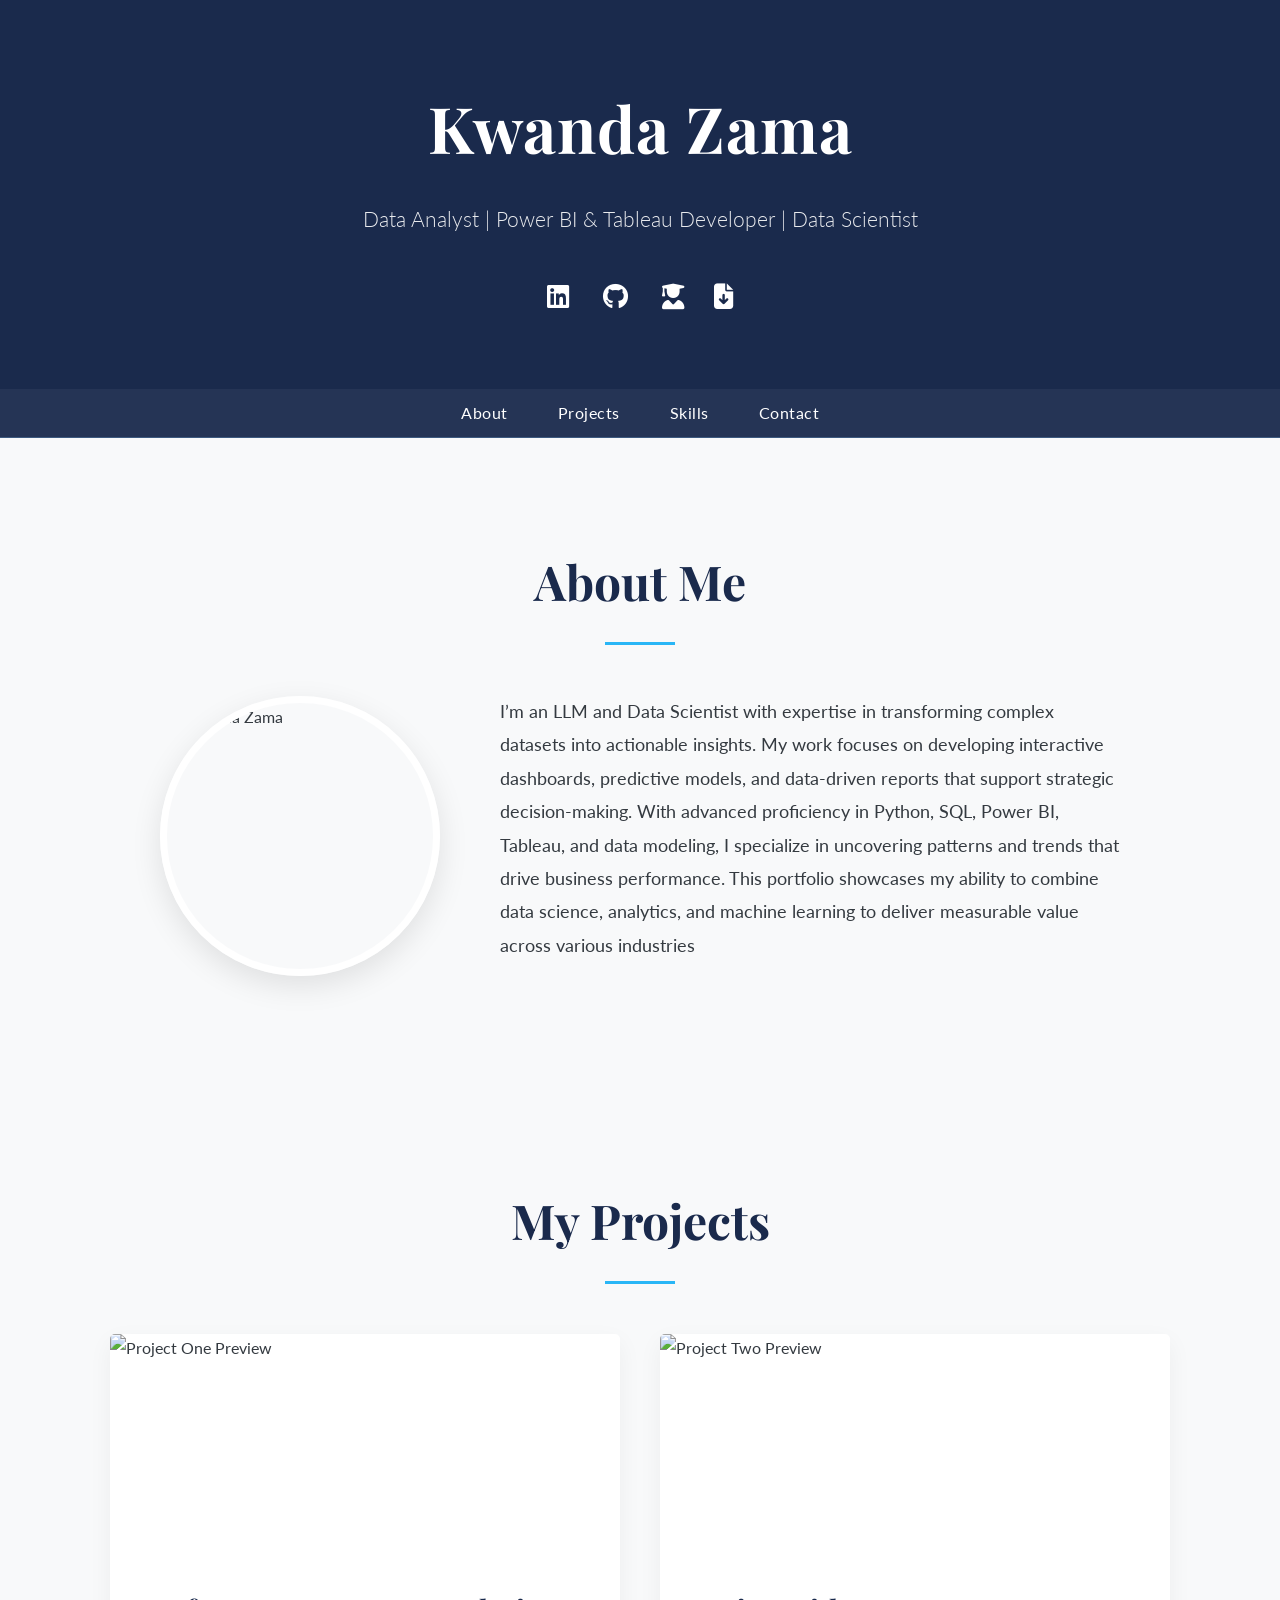
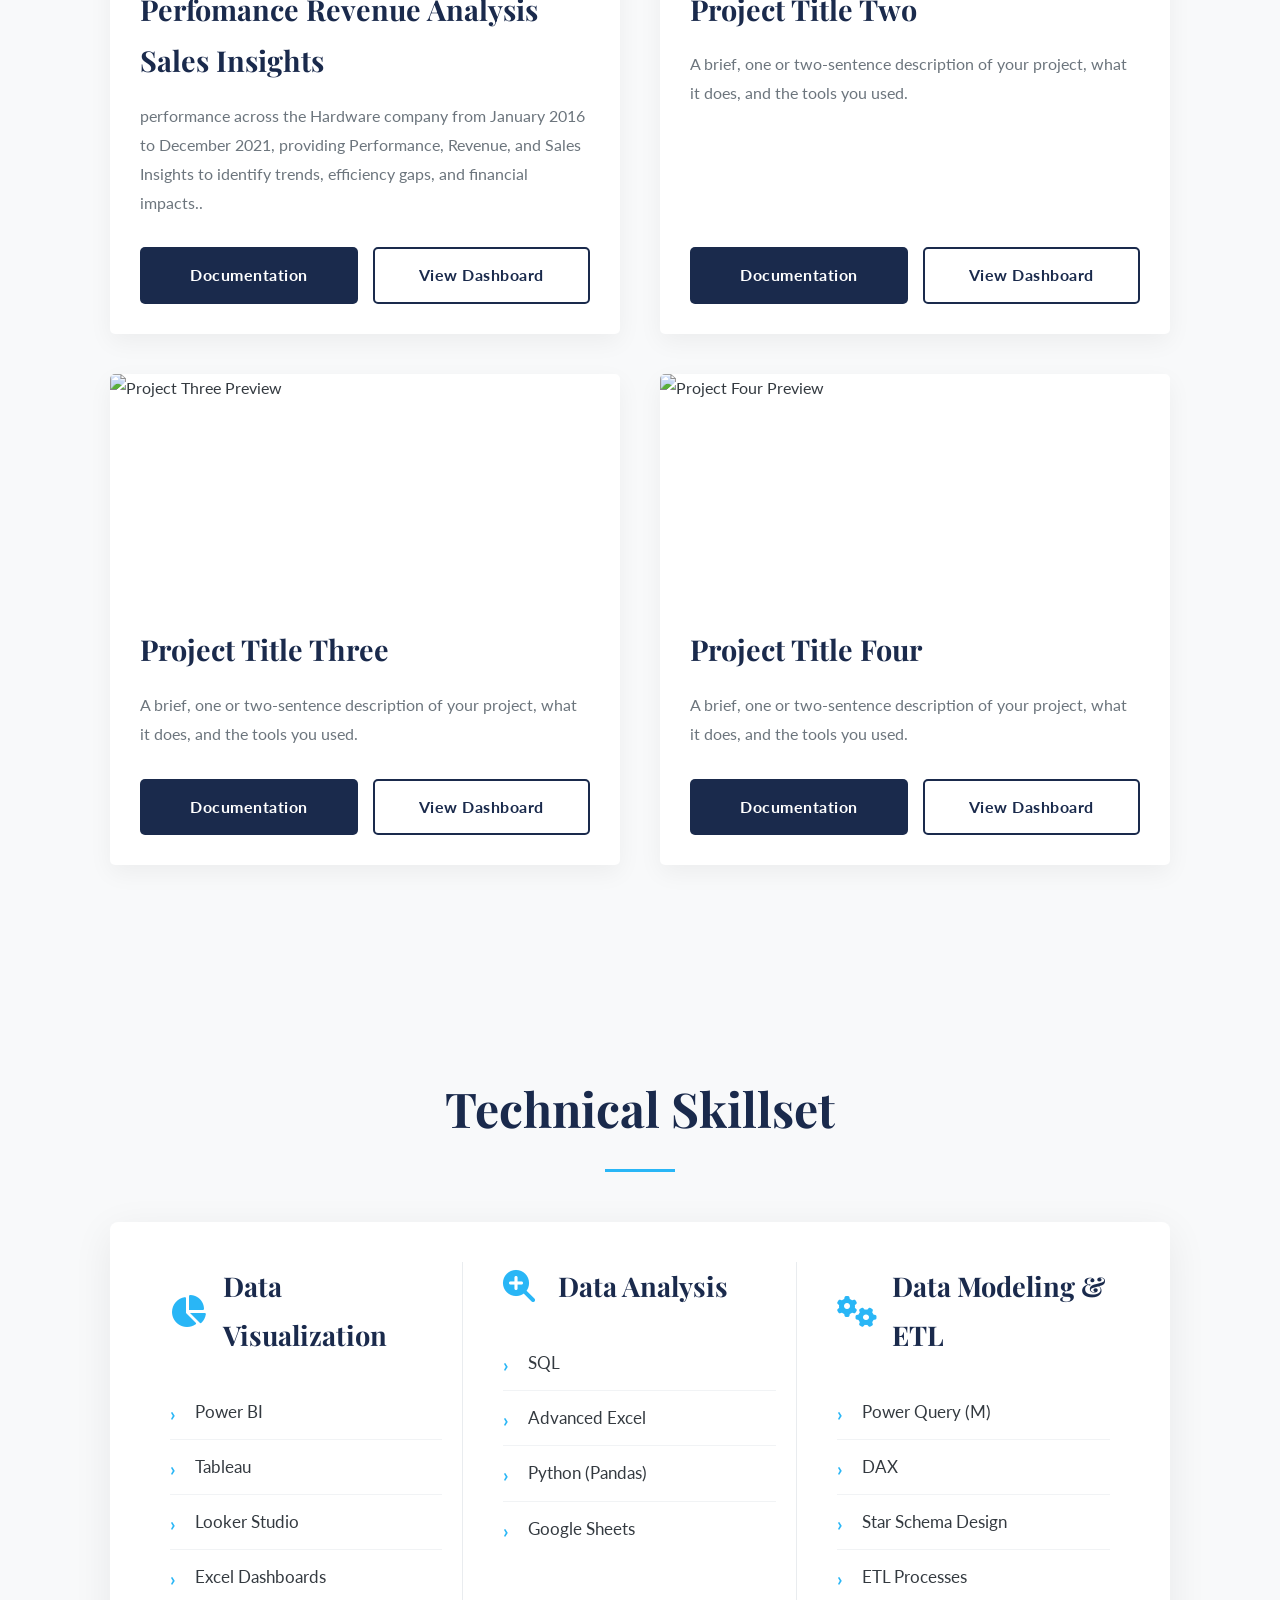
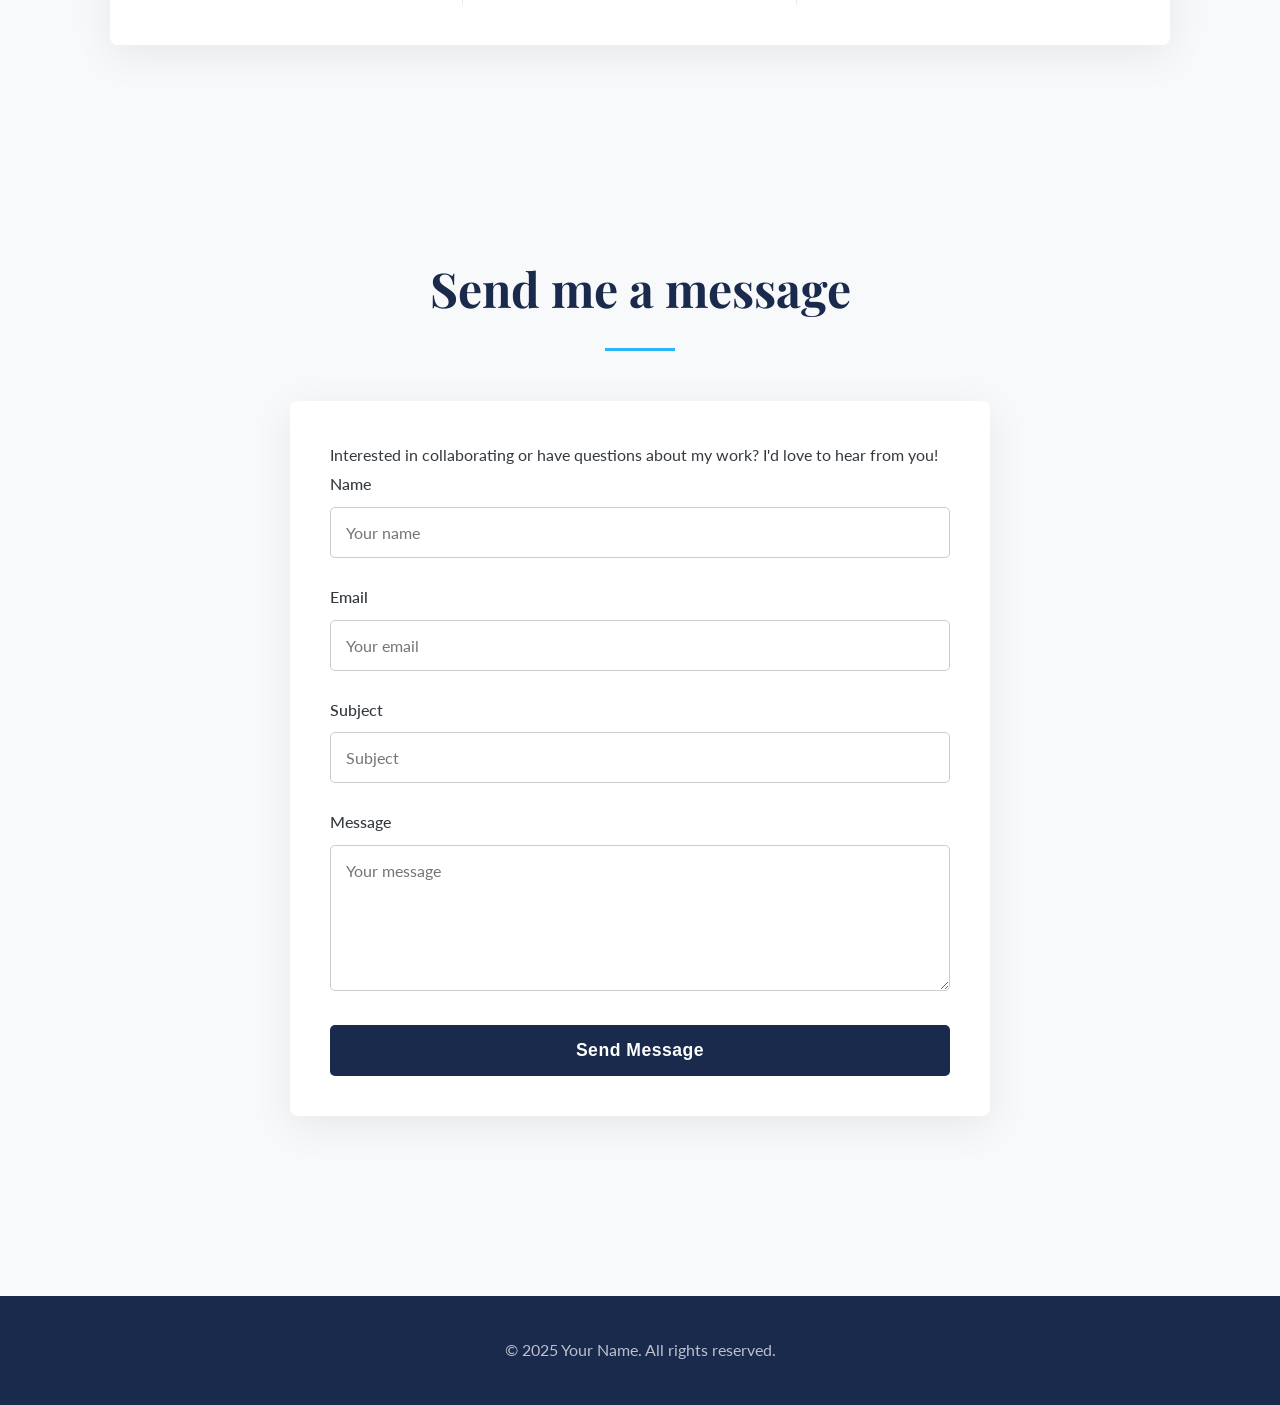
==== index.html @ ac112f32 "Update index.html" ====
<!DOCTYPE html>
<html lang="en">
<head>
    <meta charset="UTF-8">
    <meta name="viewport" content="width=device-width, initial-scale=1.0">
    
    <!--💡UPDATE: Change the title to your name-->
    <title>Kwanda Zama | Data Analysis Portfolio</title>
      
    <!--💡UPDATE: Add your favicon here. You can generate one at realfavicongenerator.net-->
    <link rel="icon" type="image/png" href="/android-chrome-192x192.png>
    <link rel="apple-touch-icon" href="/android-chrome-192x192.png">
    
    <!-- Google Fonts for Elegant Typography -->
    <link rel="preconnect" href="https://fonts.googleapis.com">
    <link rel="preconnect" href="https://fonts.gstatic.com" crossorigin>
    <link href="https://fonts.googleapis.com/css2?family=Lato:wght@300;400;700&family=Playfair+Display:wght@500;700&display=swap" rel="stylesheet">
    
    <!-- Font Awesome for Icons -->
    <link rel="stylesheet" href="https://cdnjs.cloudflare.com/ajax/libs/font-awesome/6.4.2/css/all.min.css">
    
    <!-- Your Stylesheet -->
    <link rel="stylesheet" href="assets/css/style.css">
</head>
<body>

<!-- HEADER SECTION -->
<header>
    <div class="container">
        <!--💡UPDATE: Change to your name and title-->
        <h1>Kwanda Zama</h1>
        <p>Data Analyst | Power BI & Tableau Developer | Data Scientist </p>
        <div class="social-links">
            <!--💡UPDATE: Add your social media links and CV file-->
            <a href="www.linkedin.com/in/kwanda-zama" target="_blank" title="LinkedIn"><i class="fab fa-linkedin"></i></a>
            <a href="umshana-star" target="_blank" title="GitHub"><i class="fab fa-github"></i></a>
            <a href="https://datascienceportfol.io/kwandazama01" target="_blank" title="Portfolio">
    <i class="fas fa-user-graduate"></i>
            <a href="assets/Your_Name_CV.pdf" download title="Download CV"><i class="fas fa-file-arrow-down"></i></a>
        </div>
    </div>
</header>

<!-- NAVIGATION -->
<nav>
    <div class="container">
        <ul>
            <li><a href="#about">About</a></li>
            <li><a href="#projects">Projects</a></li>
            <li><a href="#skills">Skills</a></li>
            <li><a href="#contact">Contact</a></li>
        </ul>
    </div>
</nav>

<!-- ABOUT SECTION -->
<section id="about" class="section">
    <div class="container">
        <h2>About Me</h2>
        <div class="about-content">
            <!--💡UPDATE: Change the image to your own profile photo in assets/images/-->
            <img src="assets/images/profile-placeholder.jpg" alt="Kwanda Zama" class="profile-photo">
            <div class="about-text">
                <!--💡UPDATE: Write your own 'About Me' text here-->
                <p>I’m an LLM and Data Scientist with expertise in transforming complex datasets into actionable insights. My work focuses on developing interactive dashboards, predictive models, and data-driven reports that support strategic decision-making.

With advanced proficiency in Python, SQL, Power BI, Tableau, and data modeling, I specialize in uncovering patterns and trends that drive business performance. This portfolio showcases my ability to combine data science, analytics, and machine learning to deliver measurable value across various industries 
            </div>
        </div>
    </div>
</section>

<!-- PROJECTS SECTION -->
<section id="projects" class="section">
    <div class="container">
        <h2>My Projects</h2>
        <div class="projects-grid">

            <!--💡UPDATE: Replace this with your own project. Add as many as you like!-->
            <!-- Project 1 -->
             <div class="project-card">
                <!--💡UPDATE: Add a preview image of your project to assets/images/ -->
                <img src="assets/images/project-Tableau Dashbpard Revenue Analysis.png" alt="Project One Preview">
                <div class="project-card-content">
                    <h3>Perfomance Revenue Analysis Sales Insights</h3>
                    <p>performance across the Hardware company from January 2016 to December 2021, providing Performance, Revenue, and Sales Insights to identify trends, efficiency gaps, and financial impacts..</p>
                    <div class="project-buttons">
                        <!--💡UPDATE: Add link to your project's code/documentation on GitHub-->
                        <a href="https://www.notion.so/sale-insight-tableau-28ba88a5f576804d8f1fcf056dbfce62?source=copy_link" target="_blank" class="btn">Documentation</a>
                        <!--💡UPDATE: Add link to your live dashboard (e.g., Power BI, Tableau Public)-->
                        <a href="https://public.tableau.com/views/SalesInsights-DataAnalysisProjectusingTableau_17603143192920/Dashboard-RevenueAnalysis?:language=en-US&publish=yes&:sid=&:redirect=auth&:display_count=n&:origin=viz_share_link" target="_blank" class="btn btn-secondary">View Dashboard</a>
                    </div>
                </div>
            </div>

            <!-- Project 2 -->
            <div class="project-card">
                <img src="assets/images/project-placeholder-2.jpg" alt="Project Two Preview">
                <div class="project-card-content">
                    <h3>Project Title Two</h3>
                    <p>A brief, one or two-sentence description of your project, what it does, and the tools you used.</p>
                    <div class="project-buttons">
                        <a href="datascienceportfol.io/kwandazama01" target="_blank" class="btn">Documentation</a>
                        <a href="datascienceportfol.io/kwandazama01" target="_blank" class="btn btn-secondary">View Dashboard</a>
                    </div>
                </div>
            </div>

            <!-- Project 3 -->
            <div class="project-card">
                <img src="assets/images/project-placeholder-3.jpg" alt="Project Three Preview">
                <div class="project-card-content">
                    <h3>Project Title Three</h3>
                    <p>A brief, one or two-sentence description of your project, what it does, and the tools you used.</p>
                    <div class="project-buttons">
                        <a href="datascienceportfol.io/kwandazama01" target="_blank" class="btn">Documentation</a>
                        <a href="datascienceportfol.io/kwandazama01" target="_blank" class="btn btn-secondary">View Dashboard</a>
                    </div>
                </div>
            </div>

            <!-- Project 4 -->
            <div class="project-card">
                <img src="assets/images/project-placeholder-4.jpg" alt="Project Four Preview">
                <div class="project-card-content">
                    <h3>Project Title Four</h3>
                    <p>A brief, one or two-sentence description of your project, what it does, and the tools you used.</p>
                    <div class="project-buttons">
                        <a href="datascienceportfol.io/kwandazama01" target="_blank" class="btn">Documentation</a>
                        <a href="datascienceportfol.io/kwandazama01" target="_blank" class="btn btn-secondary">View Dashboard</a>
                    </div>
                </div>
            </div>

        </div>
    </div>
</section>

<!-- SKILLS SECTION -->
<section id="skills" class="section">
    <div class="container">
        <h2>Technical Skillset</h2>
        <div class="skills-table">
            
            <!--💡UPDATE: Customize your skills in each category-->
            <!-- Column 1: Data Visualization -->
            <div class="skill-column">
                <div class="skill-header">
                    <i class="fas fa-chart-pie"></i>
                    <h3>Data Visualization</h3>
                </div>
                <ul class="skill-list">
                    <li>Power BI</li>
                    <li>Tableau</li>
                    <li>Looker Studio</li>
                    <li>Excel Dashboards</li>
                </ul>
            </div>

            <!-- Column 2: Data Analysis -->
            <div class="skill-column">
                <div class="skill-header">
                    <i class="fas fa-search-plus"></i>
                    <h3>Data Analysis</h3>
                </div>
                <ul class="skill-list">
                    <li>SQL</li>
                    <li>Advanced Excel</li>
                    <li>Python (Pandas)</li>
                    <li>Google Sheets</li>
                </ul>
            </div>

            <!-- Column 3: Data Modeling & ETL -->
            <div class="skill-column">
                <div class="skill-header">
                    <i class="fas fa-cogs"></i>
                    <h3>Data Modeling & ETL</h3>
                </div>
                <ul class="skill-list">
                    <li>Power Query (M)</li>
                    <li>DAX</li>
                    <li>Star Schema Design</li>
                    <li>ETL Processes</li>
                </ul>
            </div>

        </div>
    </div>
</section>

<!-- CONTACT FORM SECTION -->
<section id="contact" class="section">
    <div class="container">
        <h2>Send me a message</h2>
        
        <!--💡UPDATE: Go to formsubmit.co and replace the email with your own-->
        <form action="https://formsubmit.co/your-email@example.com" method="POST" class="contact-form">
            <p> Interested in collaborating or have questions about my work? I'd love to hear from you!</p>

            <!-- Form Fields -->
            <div class="form-group">
                <label for="name">Name</label>
                <input type="text" name="name" id="name" placeholder="Your name" required>
            </div>
            <div class="form-group">
                <label for="email">Email</label>
                <input type="email" name="email" id="email" placeholder="Your email" required>
            </div>
            <div class="form-group">
                <label for="subject">Subject</label>
                <input type="text" name="subject" id="subject" placeholder="Subject" required>
            </div>
            <div class="form-group">
                <label for="message">Message</label>
                <textarea name="message" id="message" rows="6" placeholder="Your message" required></textarea>
            </div>
            
            <!-- Submit Button -->
            <button type="submit" class="btn">Send Message</button>

        </form>
    </div>
</section>

<!-- FOOTER -->
<footer>
    <div class="container">
        <!--💡UPDATE: Change the year and your name-->
        <p>&copy; 2025 Your Name. All rights reserved.</p>
    </div>
</footer>

<script src="assets/js/main.js"></script>

</body>
</html>
---- assets/css/style.css ----
/* --- 1. Variables (Modern Tech Palette) --- */
:root {
    /* This template uses a professional "Modern Tech" color scheme. */
    --primary-color: #1A2A4C;   /* Midnight Blue */
    --secondary-color: #3D5A80; /* Slate Blue */
    --accent-color: #29B6F6;    /* Vivid Sky Blue */

    /* --- Shared Variables (These usually don't need to change) --- */
    --light-bg-color: #F8F9FA;
    --white-color: #ffffff;
    --dark-text-color: #343A40;
    --light-text-color: #6c757d;
    --card-bg-color: #ffffff;
    
    /* Fonts */
    --font-heading: 'Playfair Display', serif;
    --font-body: 'Lato', sans-serif;
}

/* --- 2. Base & Reset Styles --- */
* {
    margin: 0;
    padding: 0;
    box-sizing: border-box;
}

html {
    scroll-behavior: smooth;
}

body {
    font-family: var(--font-body);
    font-weight: 400;
    line-height: 1.8;
    background-color: var(--light-bg-color);
    color: var(--dark-text-color);
}

.container {
    width: 90%;
    max-width: 1100px;
    margin: 0 auto;
    padding: 0 20px;
}

a {
    text-decoration: none;
    color: var(--accent-color);
    transition: all 0.3s ease-in-out;
}

a:hover {
    opacity: 0.8;
}

img {
    max-width: 100%;
    height: auto;
}

/* --- 3. Header --- */
header {
    background: var(--primary-color);
    color: var(--white-color);
    padding: 70px 0;
    text-align: center;
}

header h1 {
    font-family: var(--font-heading);
    font-size: 4rem;
    font-weight: 700;
    margin-bottom: 15px;
    letter-spacing: 1px;
}

header p {
    font-size: 1.3rem;
    font-weight: 300;
    opacity: 0.9;
    margin-bottom: 35px;
}

/* --- 3.5 Social Icons --- */
.social-links a {
    color: var(--white-color);
    font-size: 1.6rem;
    margin: 0 15px;
    transition: transform 0.3s ease, color 0.3s ease;
    display: inline-block;
}

.social-links a:hover {
    color: var(--accent-color);
    transform: translateY(-3px);
}

/* --- 4. Navigation --- */
nav {
    background-color: rgba(26, 42, 76, 0.95); /* Adjusted for new primary color */
    backdrop-filter: blur(5px);
    position: sticky;
    top: 0;
    z-index: 1000;
    border-bottom: 1px solid var(--secondary-color);
}

nav ul {
    display: flex;
    justify-content: center;
    list-style: none;
    padding: 10px 0;
}

nav ul li a {
    color: var(--white-color);
    font-weight: 400;
    padding: 15px 25px;
    font-size: 1rem;
    letter-spacing: 0.5px;
    position: relative;
}

nav ul li a::after {
    content: '';
    position: absolute;
    bottom: 10px;
    left: 50%;
    transform: translateX(-50%);
    width: 0;
    height: 2px;
    background-color: var(--accent-color);
    transition: width 0.4s ease;
}

nav ul li a:hover::after {
    width: 50%;
}

/* --- 5. Sections --- */
.section {
    padding: 100px 0;
}

.section h2 {
    text-align: center;
    font-family: var(--font-heading);
    font-size: 3rem;
    font-weight: 700;
    margin-bottom: 70px;
    position: relative;
    color: var(--primary-color);
}

.section h2::after {
    content: '';
    position: absolute;
    bottom: -20px;
    left: 50%;
    transform: translateX(-50%);
    width: 70px;
    height: 3px;
    background: var(--accent-color);
}

/* --- 5.1 About Section --- */
.about-content {
    display: flex;
    align-items: center;
    gap: 60px;
    max-width: 960px;
    margin: 0 auto;
    text-align: left;
}

.profile-photo {
    width: 280px;
    height: 280px;
    border-radius: 50%;
    object-fit: cover;
    border: 7px solid var(--white-color);
    box-shadow: 0 10px 30px rgba(0, 0, 0, 0.1);
}

.about-text {
    flex: 1;
}

.about-text p {
    font-size: 1.1rem;
    margin-bottom: 15px;
    line-height: 1.9;
}

/* --- 5.5 Project Cards --- */
.projects-grid {
    display: grid;
    grid-template-columns: repeat(auto-fit, minmax(340px, 1fr));
    gap: 40px;
}

.project-card {
    background: var(--card-bg-color);
    border-radius: 5px;
    overflow: hidden;
    box-shadow: 0 8px 25px rgba(0, 0, 0, 0.05);
    transition: transform 0.4s ease, box-shadow 0.4s ease;
    display: flex;
    flex-direction: column;
}

.project-card:hover {
    transform: translateY(-12px);
    box-shadow: 0 20px 40px rgba(0, 0, 0, 0.1);
}

.project-card img {
    width: 100%;
    height: 220px;
    object-fit: cover;
}

.project-card-content {
    padding: 30px;
    flex-grow: 1;
    display: flex;
    flex-direction: column;
}

.project-card-content h3 {
    font-family: var(--font-heading);
    font-size: 1.8rem;
    margin-bottom: 15px;
    color: var(--primary-color);
}

.project-card-content p {
    color: var(--light-text-color);
    margin-bottom: 30px;
    flex-grow: 1;
}

.project-buttons {
    display: flex;
    gap: 15px;
    margin-top: auto;
}

.btn {
    display: inline-block;
    background: var(--primary-color);
    color: var(--white-color);
    padding: 12px 20px;
    border-radius: 5px;
    font-weight: 700;
    text-align: center;
    transition: all 0.3s ease;
    flex: 1;
    letter-spacing: 0.5px;
    border: 2px solid transparent;
}

.btn:hover {
    background: var(--accent-color);
    color: var(--white-color);
    transform: translateY(-2px);
}

.btn-secondary {
    background: transparent;
    color: var(--primary-color);
    border: 2px solid var(--primary-color);
}

.btn-secondary:hover {
    background: var(--primary-color);
    color: var(--white-color);
}


/* --- 6. Tabular Skills Section --- */
#skills .container {
    max-width: 1100px;
}

.skills-table {
    display: grid;
    grid-template-columns: repeat(3, 1fr);
    gap: 20px;
    margin-top: 50px;
    background-color: var(--card-bg-color);
    padding: 40px;
    border-radius: 8px;
    box-shadow: 0 10px 40px rgba(0, 0, 0, 0.07);
}

.skill-column {
    padding: 0 20px;
}

.skill-column:not(:last-child) {
    border-right: 1px solid #e9ecef;
}

.skill-header {
    display: flex;
    align-items: center;
    margin-bottom: 25px;
}

.skill-header i {
    font-size: 2rem;
    color: var(--accent-color);
    margin-right: 15px;
    width: 40px;
}

.skill-header h3 {
    font-family: var(--font-heading);
    font-size: 1.7rem;
    color: var(--primary-color);
}

.skill-list {
    list-style: none;
    padding-left: 0;
}

.skill-list li {
    padding: 12px 0;
    font-size: 1.05rem;
    color: var(--dark-text-color);
    border-bottom: 1px solid #f1f3f5;
    position: relative;
    padding-left: 25px;
}

.skill-list li::before {
    content: '›';
    position: absolute;
    left: 0;
    top: 12px;
    color: var(--accent-color);
    font-weight: 700;
    font-size: 1.2rem;
}

.skill-list li:last-child {
    border-bottom: none;
}

/* --- 7. Contact Form --- */
#contact .container {
    max-width: 800px;
}

.contact-form {
    max-width: 700px;
    margin: 0 auto;
    background: var(--card-bg-color);
    padding: 40px;
    border-radius: 8px;
    box-shadow: 0 10px 40px rgba(0, 0, 0, 0.07);
}

.form-group {
    margin-bottom: 25px;
}

.contact-form label {
    display: block;
    margin-bottom: 8px;
    font-weight: 500;
    font-size: 1rem;
    color: var(--dark-text-color);
}

.contact-form input,
.contact-form textarea {
    width: 100%;
    padding: 15px;
    border: 1px solid #ccc;
    border-radius: 5px;
    font-family: var(--font-body);
    font-size: 1rem;
    transition: border-color 0.3s ease, box-shadow 0.3s ease;
}

.contact-form input:focus,
.contact-form textarea:focus {
    outline: none;
    border-color: var(--accent-color);
    box-shadow: 0 0 0 3px rgba(41, 182, 246, 0.25); /* Adjusted for new accent color */
}

.contact-form button.btn {
    width: 100%;
    padding: 15px;
    font-size: 1.1rem;
    font-weight: 700;
    letter-spacing: 0.5px;
    border: none;
    cursor: pointer;
}

/* --- 8. Footer --- */
footer {
    background: var(--primary-color);
    color: var(--white-color);
    text-align: center;
    padding: 40px 0;
    margin-top: 80px;
}

footer p {
    opacity: 0.7;
}

/* --- 9. Responsive Design --- */
@media (max-width: 992px) {
    .skills-table {
        grid-template-columns: 1fr 1fr;
    }
    .skill-column:nth-child(2) {
        border-right: none;
    }
}

@media (max-width: 768px) {
    header h1 {
        font-size: 2.8rem;
    }
    
    .about-content {
        flex-direction: column;
        text-align: center;
    }

    #projects .container {
        padding: 0 5px; 
    }

    .projects-grid {
        grid-template-columns: repeat(2, 1fr);
    }

    .skills-table {
        grid-template-columns: 1fr;
        padding: 20px;
        gap: 40px;
    }

    .skill-column:not(:last-child) {
        border-right: none;
        border-bottom: 1px solid #e9ecef;
        padding-bottom: 30px;
    }
}
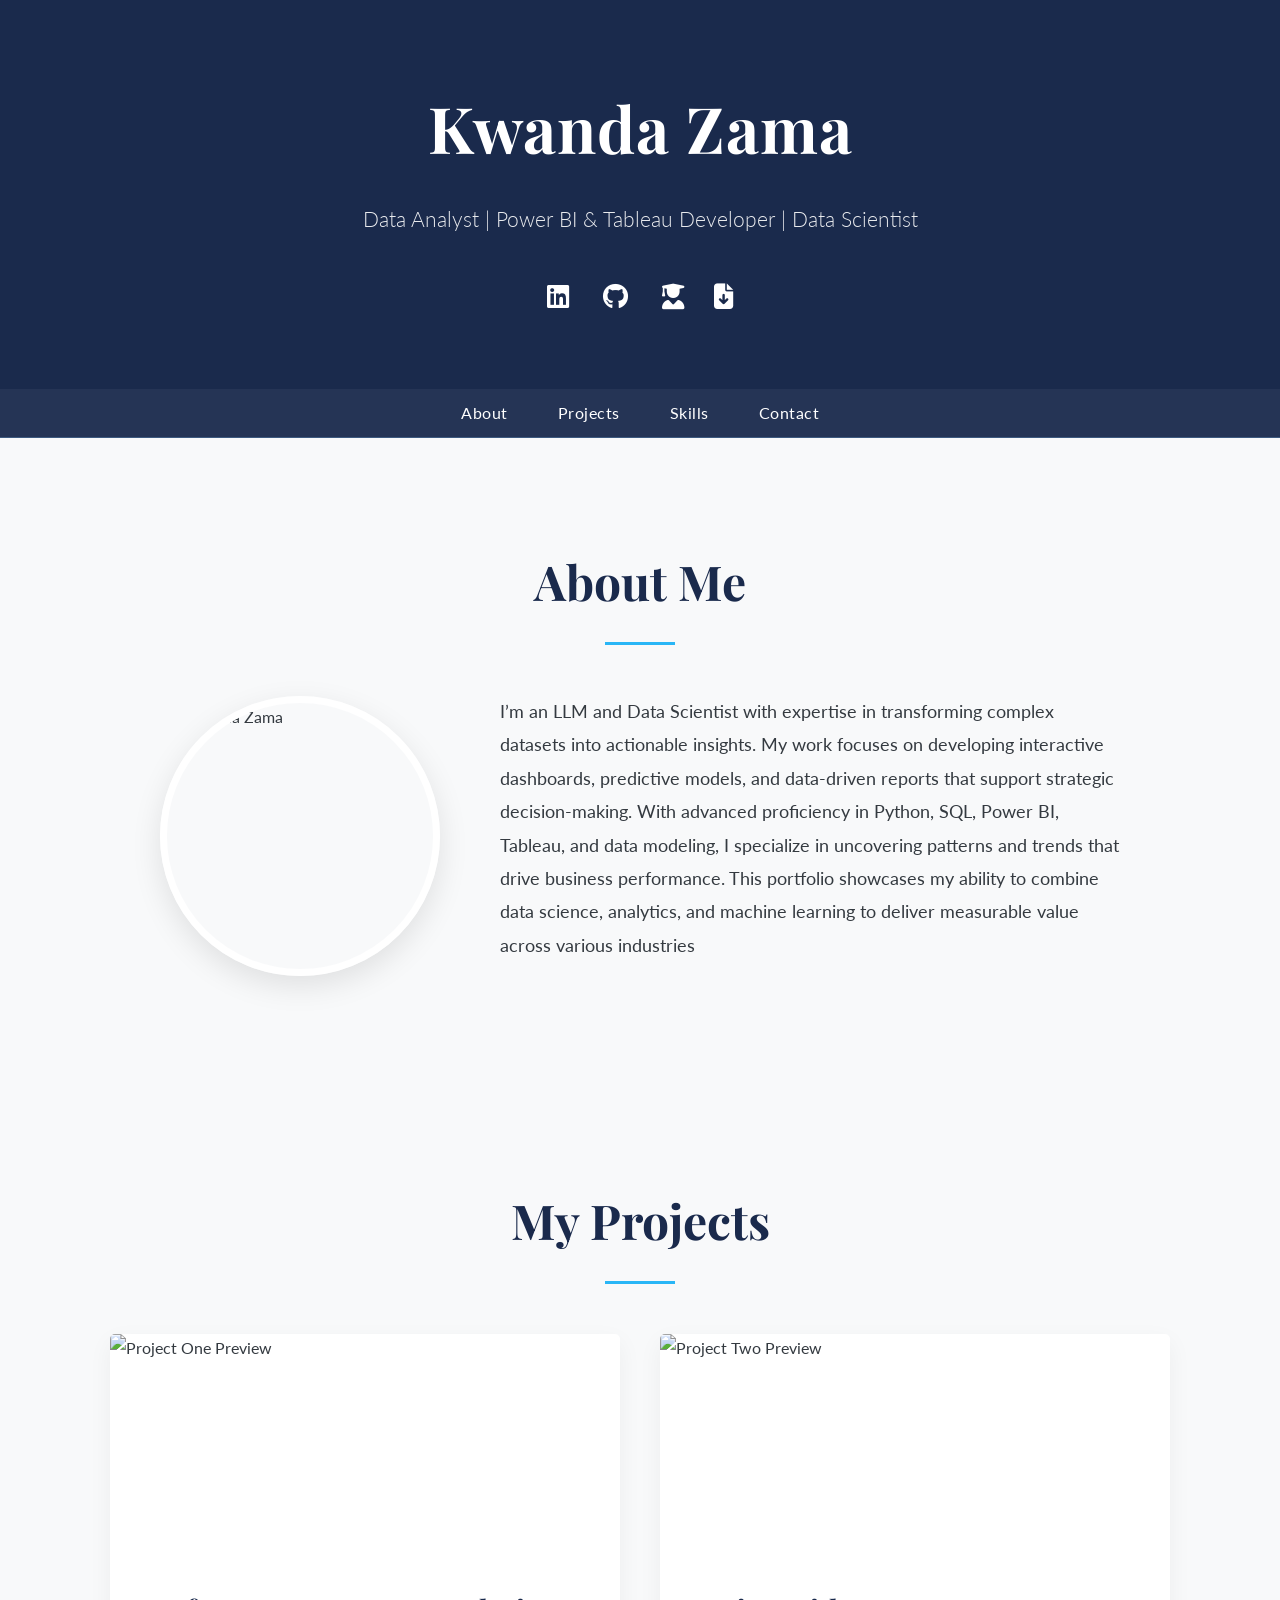
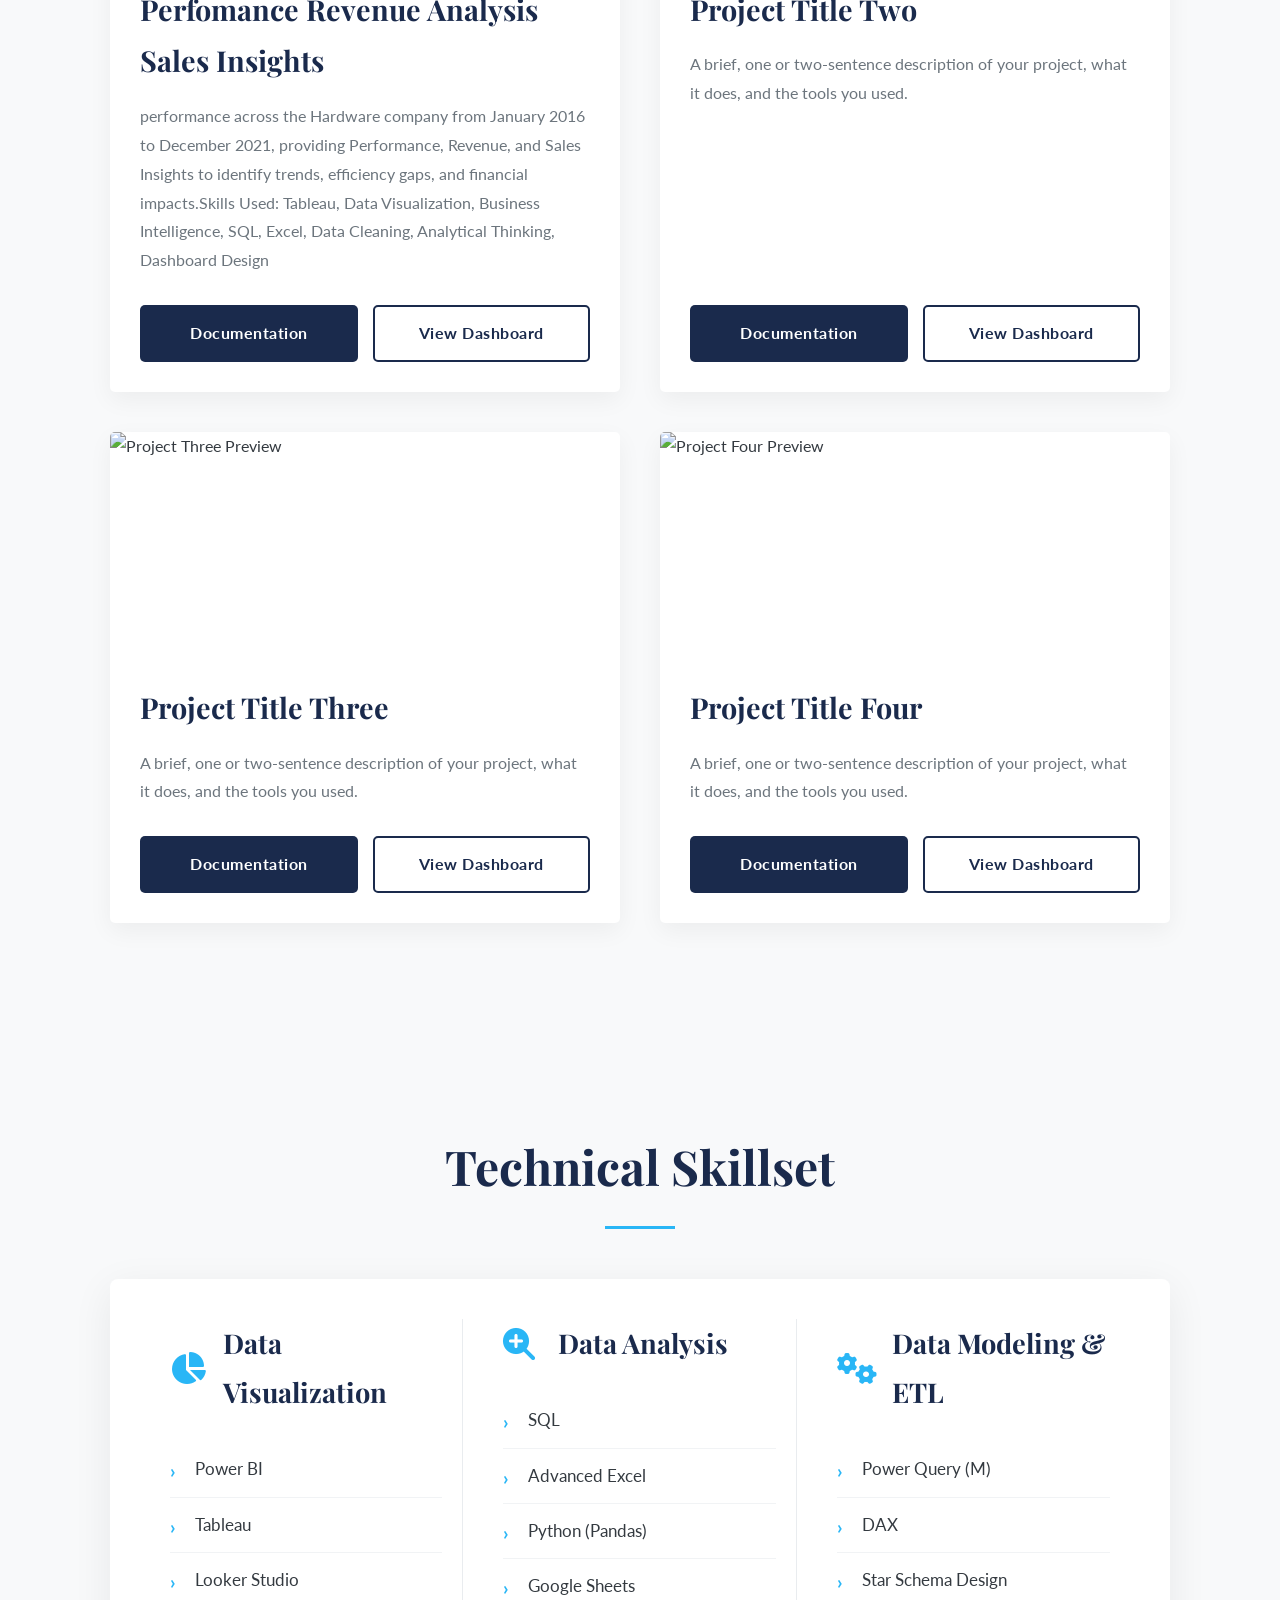
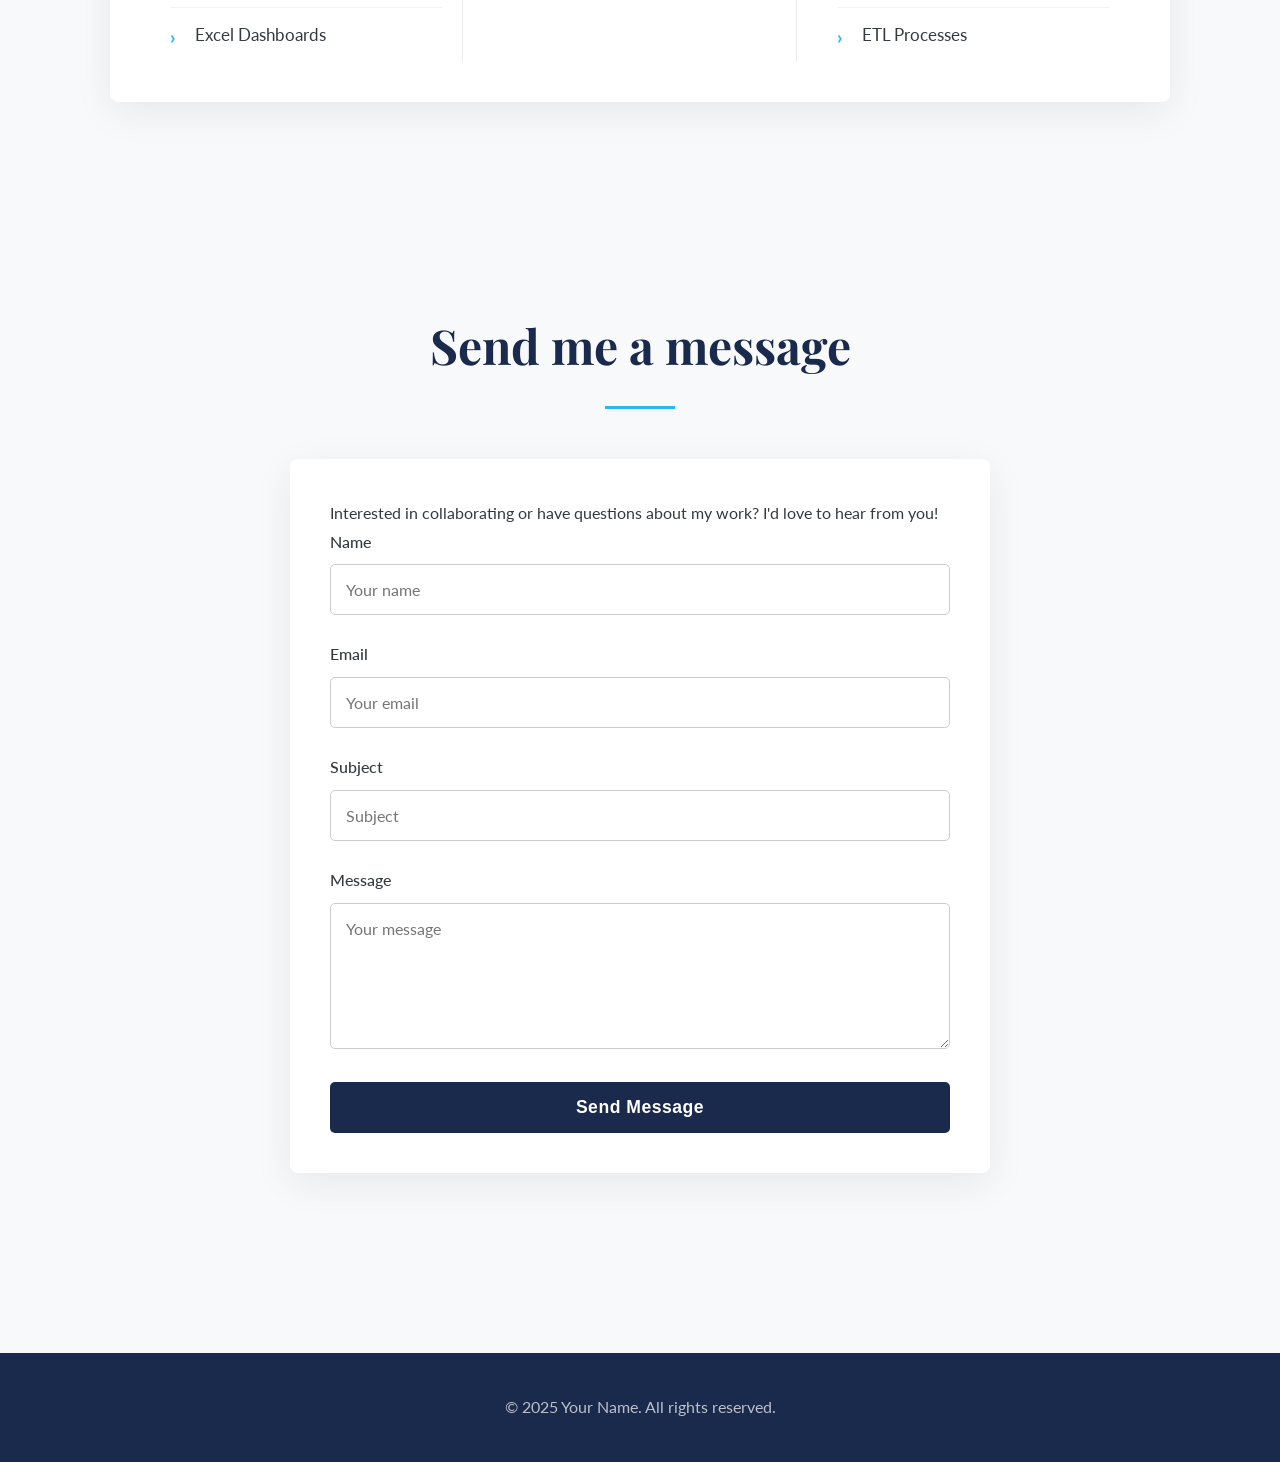
==== commit ce3cbe98: "Update index.html" ====
--- a/index.html
+++ b/index.html
@@ -83,7 +83,8 @@
                 <img src="assets/images/project-Tableau Dashbpard Revenue Analysis.png" alt="Project One Preview">
                 <div class="project-card-content">
                     <h3>Perfomance Revenue Analysis Sales Insights</h3>
-                    <p>performance across the Hardware company from January 2016 to December 2021, providing Performance, Revenue, and Sales Insights to identify trends, efficiency gaps, and financial impacts..</p>
+                    <p>performance across the Hardware company from January 2016 to December 2021, providing Performance, Revenue, and Sales Insights to identify trends, efficiency gaps, and financial impacts.Skills Used:
+Tableau, Data Visualization, Business Intelligence, SQL, Excel, Data Cleaning, Analytical Thinking, Dashboard Design</p>
                     <div class="project-buttons">
                         <!--💡UPDATE: Add link to your project's code/documentation on GitHub-->
                         <a href="https://www.notion.so/sale-insight-tableau-28ba88a5f576804d8f1fcf056dbfce62?source=copy_link" target="_blank" class="btn">Documentation</a>
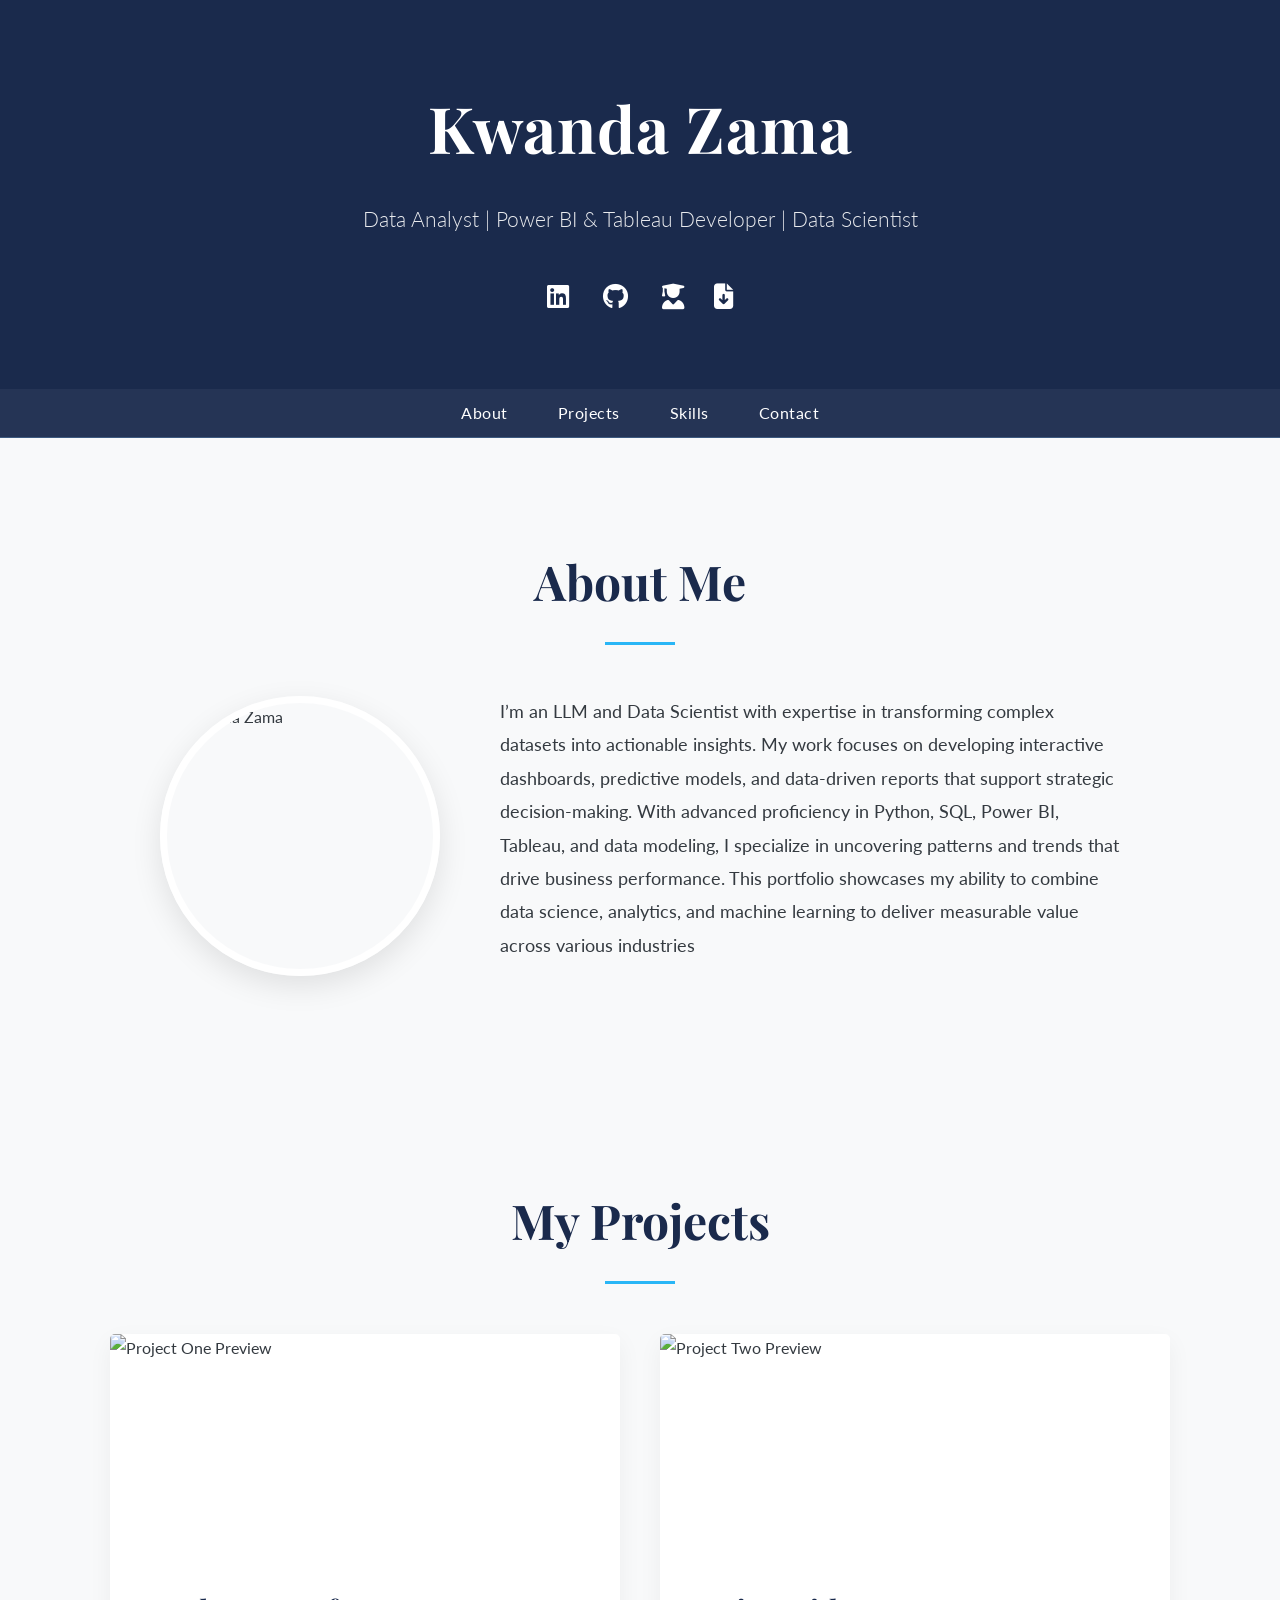
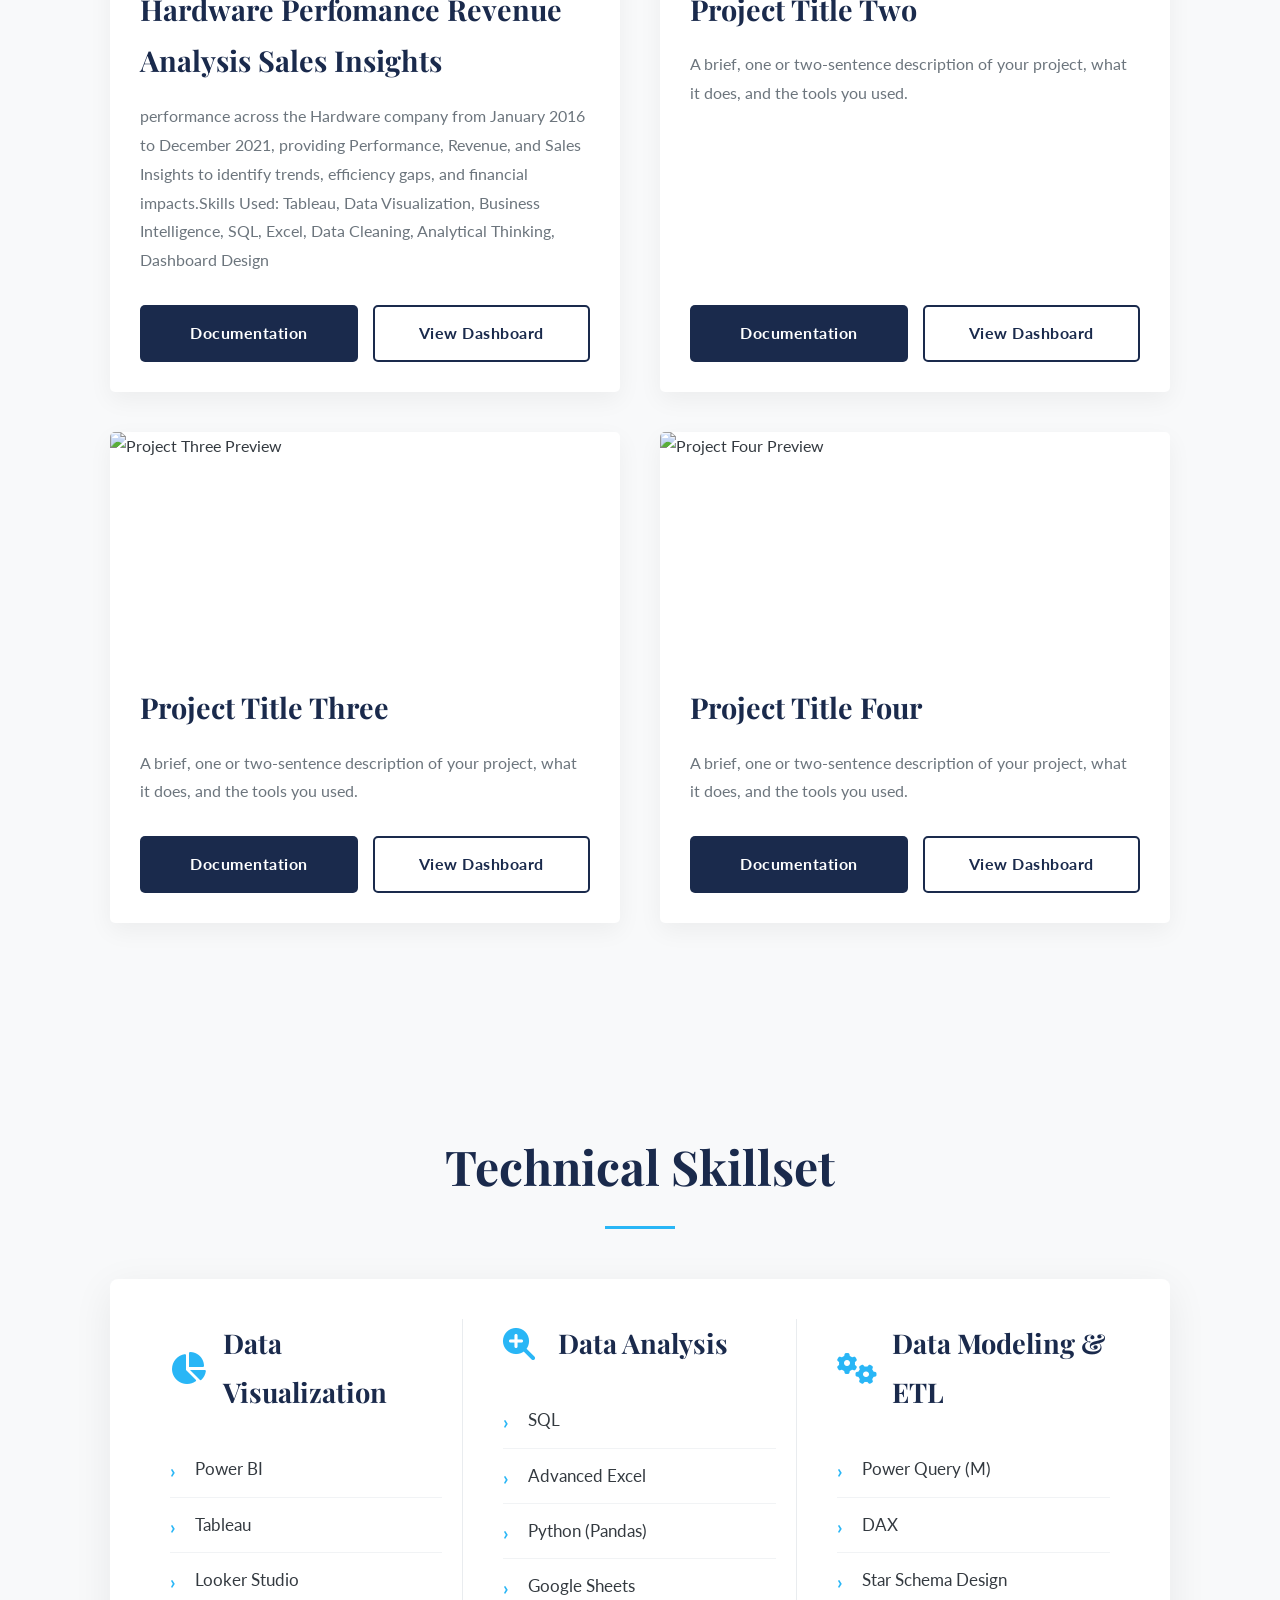
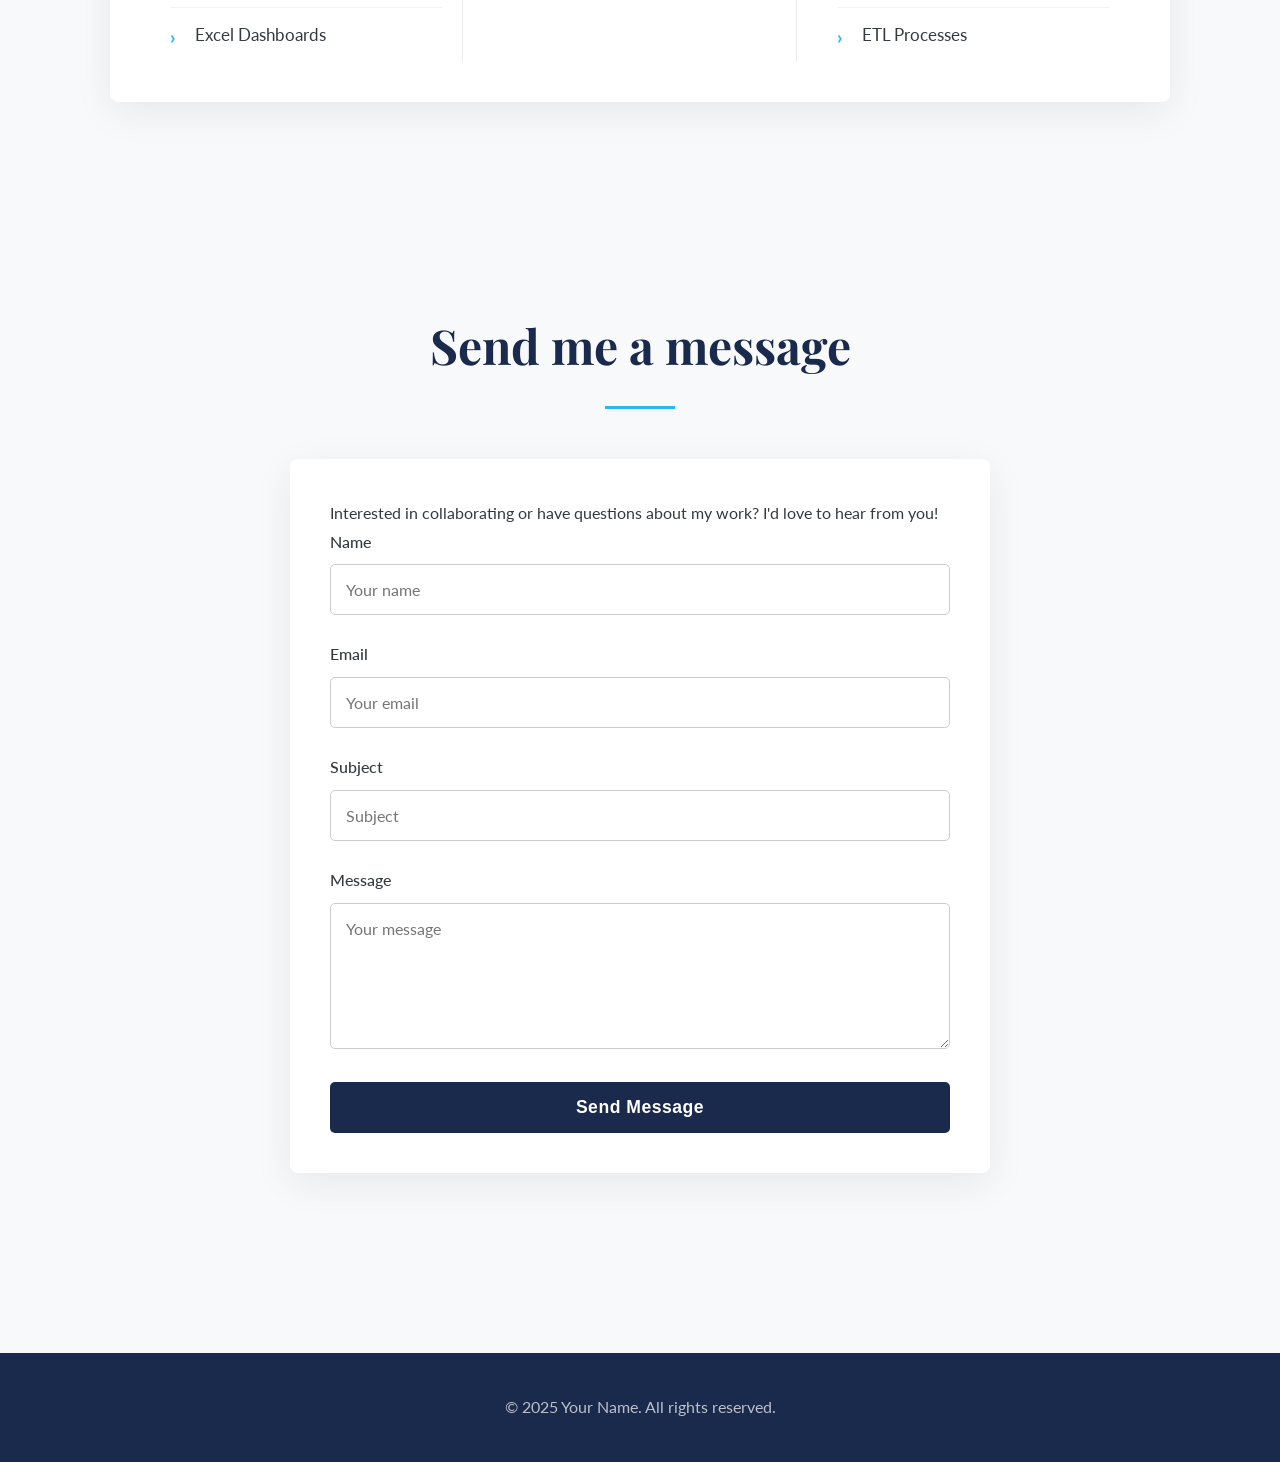
==== commit 52f62fa9: "Update index.html" ====
--- a/index.html
+++ b/index.html
@@ -82,7 +82,7 @@
                 <!--💡UPDATE: Add a preview image of your project to assets/images/ -->
                 <img src="assets/images/project-Tableau Dashbpard Revenue Analysis.png" alt="Project One Preview">
                 <div class="project-card-content">
-                    <h3>Perfomance Revenue Analysis Sales Insights</h3>
+                    <h3>Hardware Perfomance Revenue Analysis Sales Insights</h3>
                     <p>performance across the Hardware company from January 2016 to December 2021, providing Performance, Revenue, and Sales Insights to identify trends, efficiency gaps, and financial impacts.Skills Used:
 Tableau, Data Visualization, Business Intelligence, SQL, Excel, Data Cleaning, Analytical Thinking, Dashboard Design</p>
                     <div class="project-buttons">
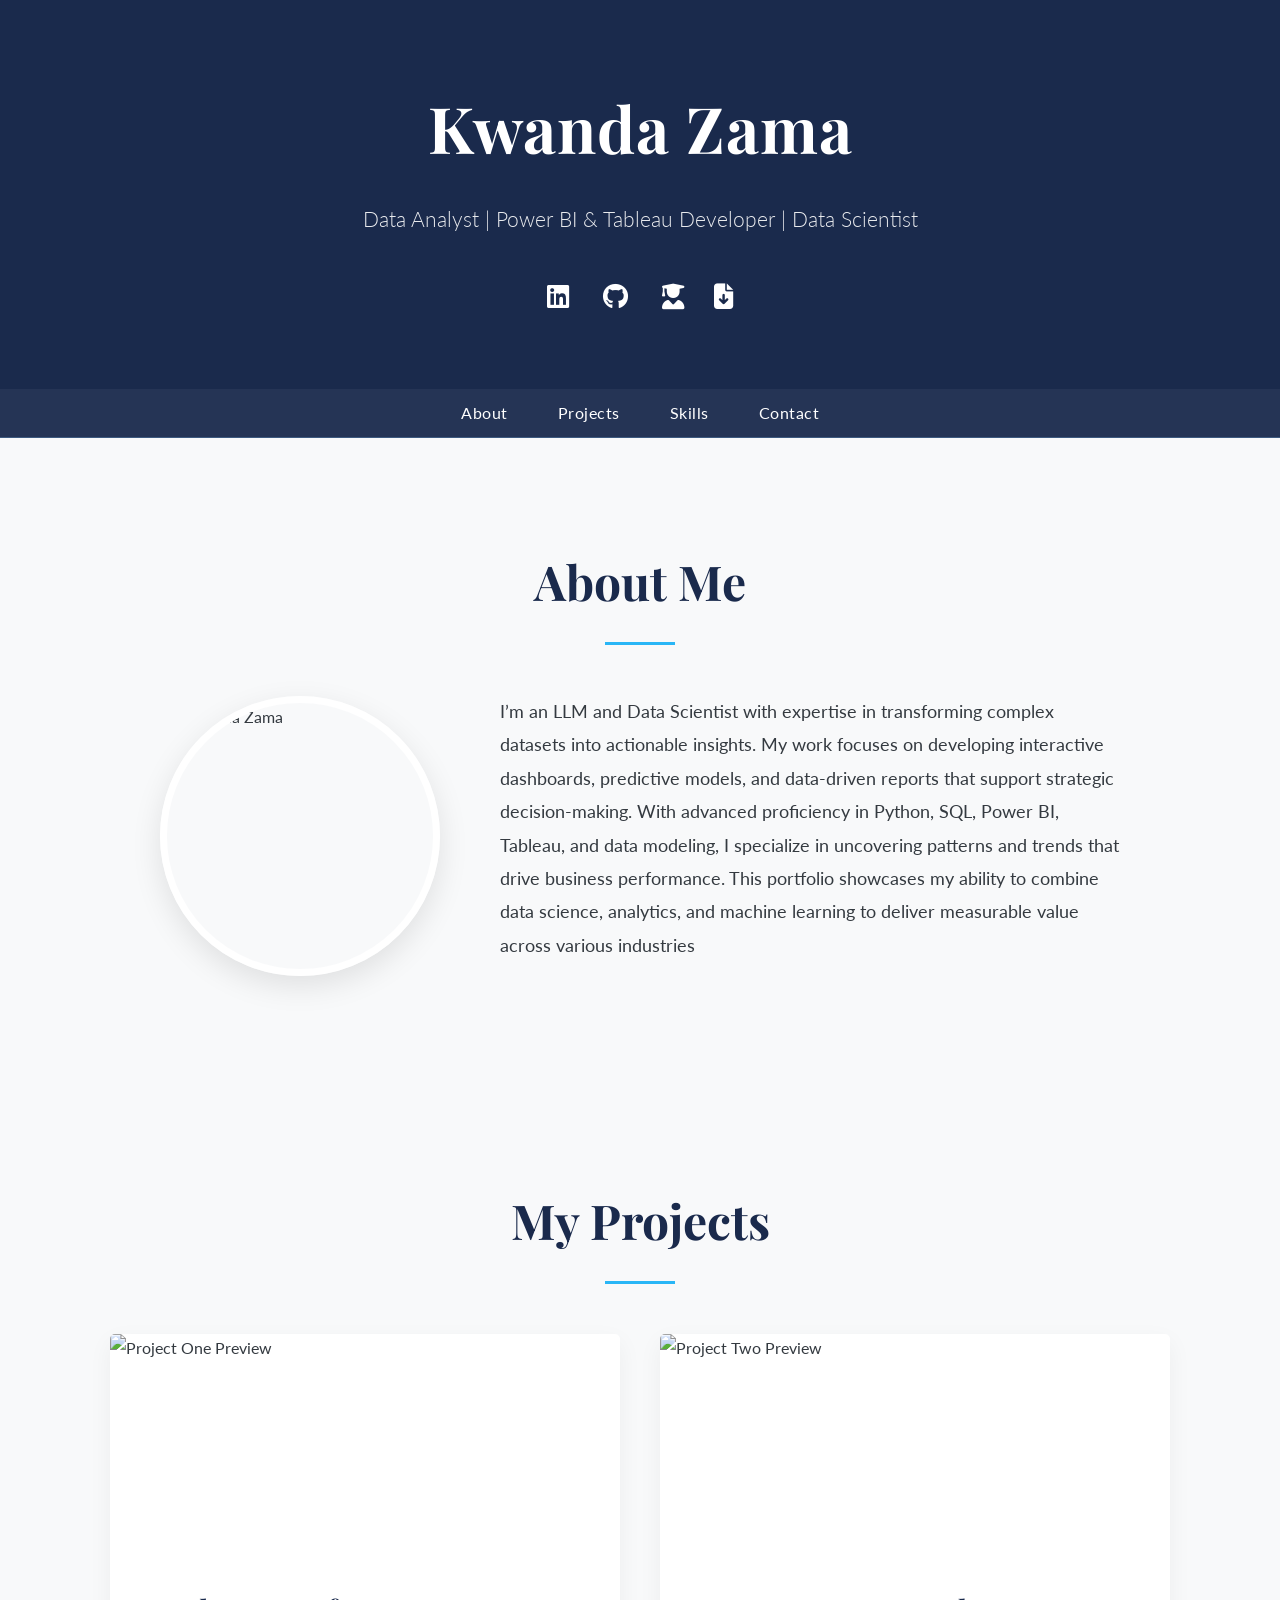
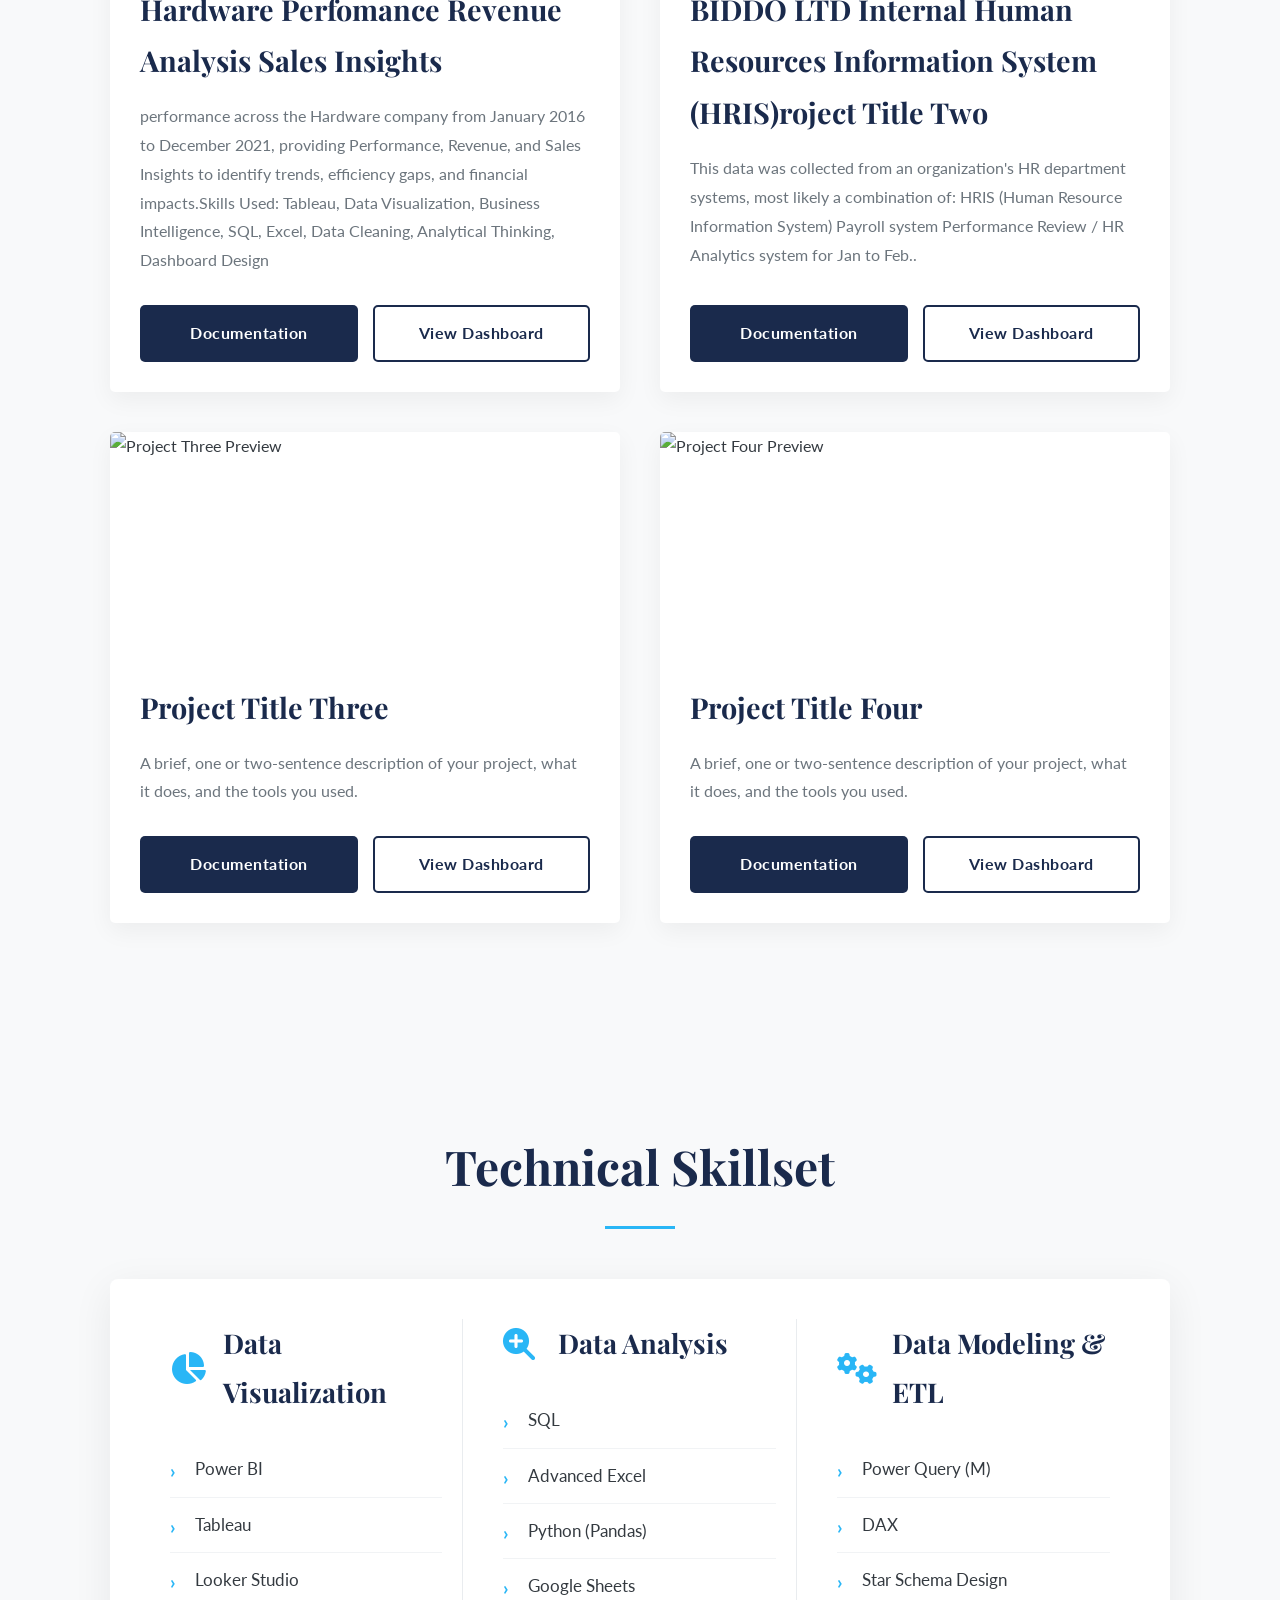
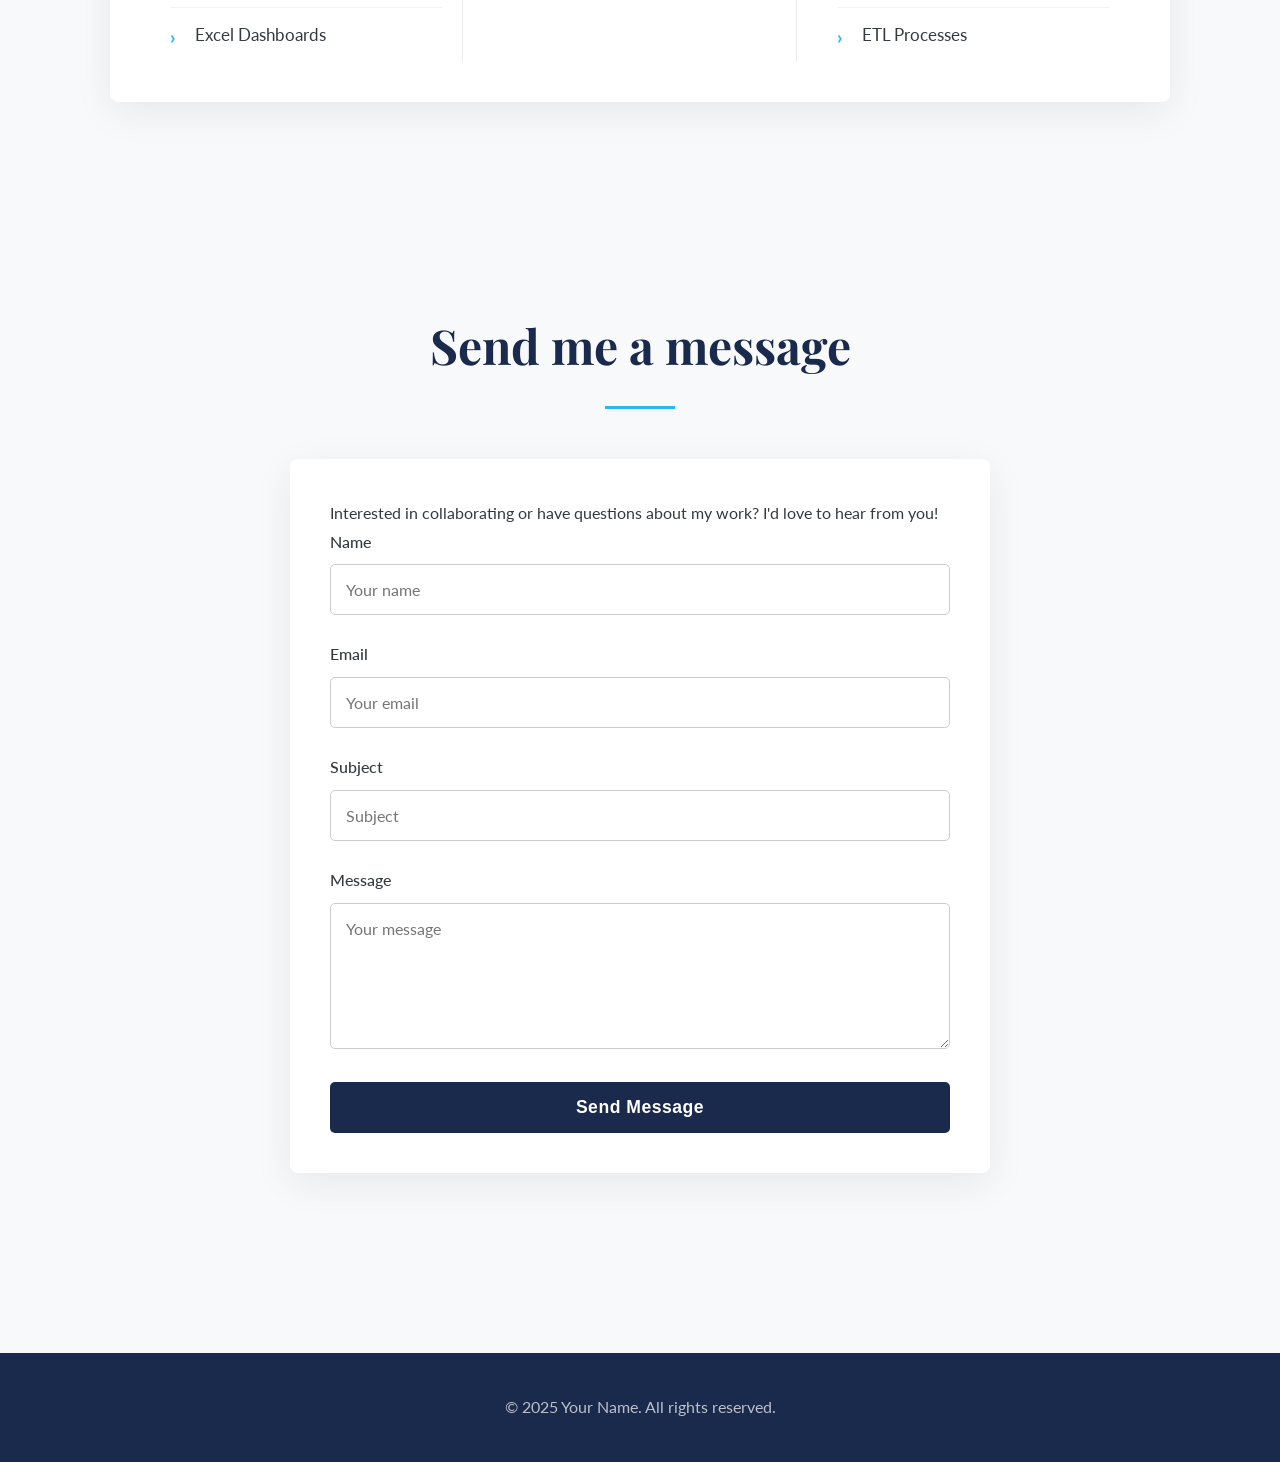
==== commit 23717b2d: "Modify Project Two title and description Updated project title and description for Project Two." ====
--- a/index.html
+++ b/index.html
@@ -87,7 +87,7 @@
 Tableau, Data Visualization, Business Intelligence, SQL, Excel, Data Cleaning, Analytical Thinking, Dashboard Design</p>
                     <div class="project-buttons">
                         <!--💡UPDATE: Add link to your project's code/documentation on GitHub-->
-                        <a href="https://www.notion.so/sale-insight-tableau-28ba88a5f576804d8f1fcf056dbfce62?source=copy_link" target="_blank" class="btn">Documentation</a>
+                        <a href="https://www.notion.so/Hardware-Performance-Revenue-Analysis-Sales-Insights-28ba88a5f576804d8f1fcf056dbfce62?source=copy_link" target="_blank" class="btn">Documentation</a>
                         <!--💡UPDATE: Add link to your live dashboard (e.g., Power BI, Tableau Public)-->
                         <a href="https://public.tableau.com/views/SalesInsights-DataAnalysisProjectusingTableau_17603143192920/Dashboard-RevenueAnalysis?:language=en-US&publish=yes&:sid=&:redirect=auth&:display_count=n&:origin=viz_share_link" target="_blank" class="btn btn-secondary">View Dashboard</a>
                     </div>
@@ -98,8 +98,14 @@
             <div class="project-card">
                 <img src="assets/images/project-placeholder-2.jpg" alt="Project Two Preview">
                 <div class="project-card-content">
-                    <h3>Project Title Two</h3>
-                    <p>A brief, one or two-sentence description of your project, what it does, and the tools you used.</p>
+                    <h3>BIDDO LTD Internal Human Resources Information System (HRIS)roject Title Two</h3>
+                    <p>This data was collected from an organization's HR department systems, most likely a combination of:
+
+HRIS (Human Resource Information System)
+
+Payroll system
+
+Performance Review / HR Analytics system for Jan to Feb..</p>
                     <div class="project-buttons">
                         <a href="datascienceportfol.io/kwandazama01" target="_blank" class="btn">Documentation</a>
                         <a href="datascienceportfol.io/kwandazama01" target="_blank" class="btn btn-secondary">View Dashboard</a>
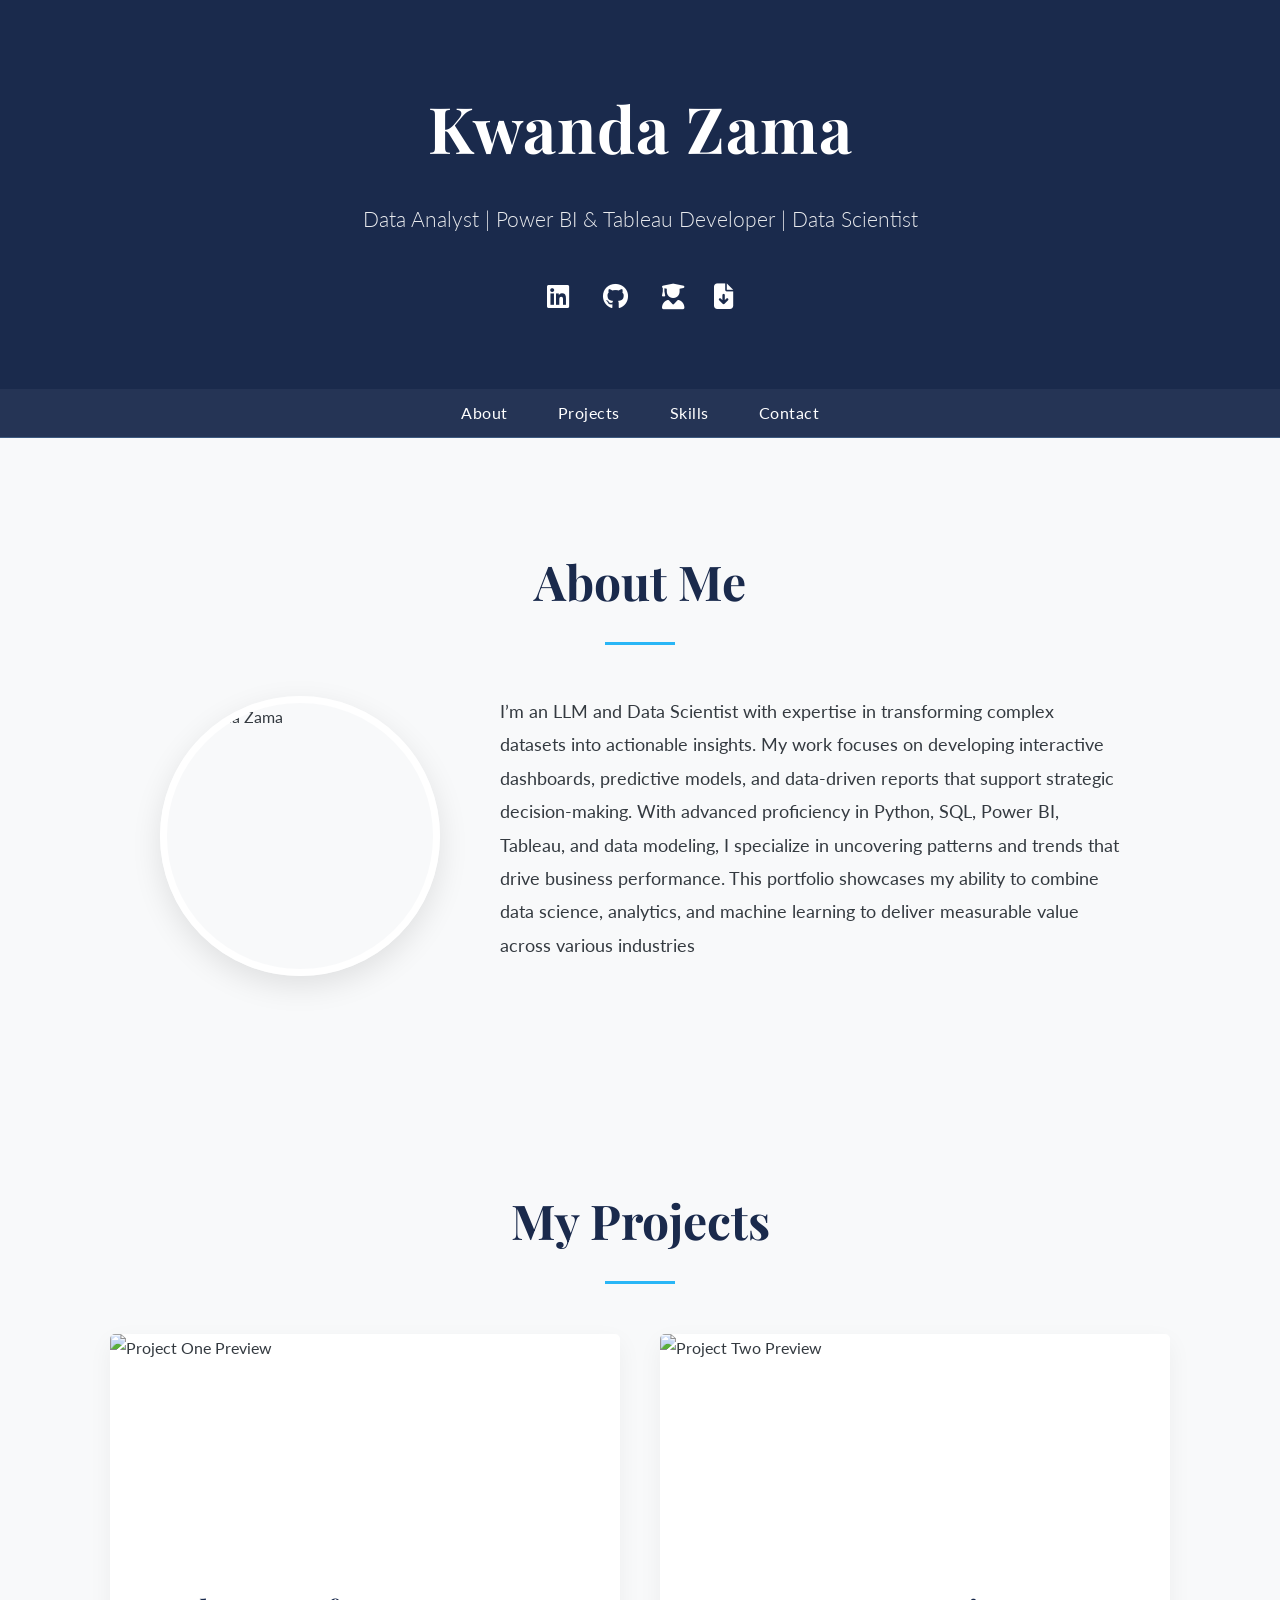
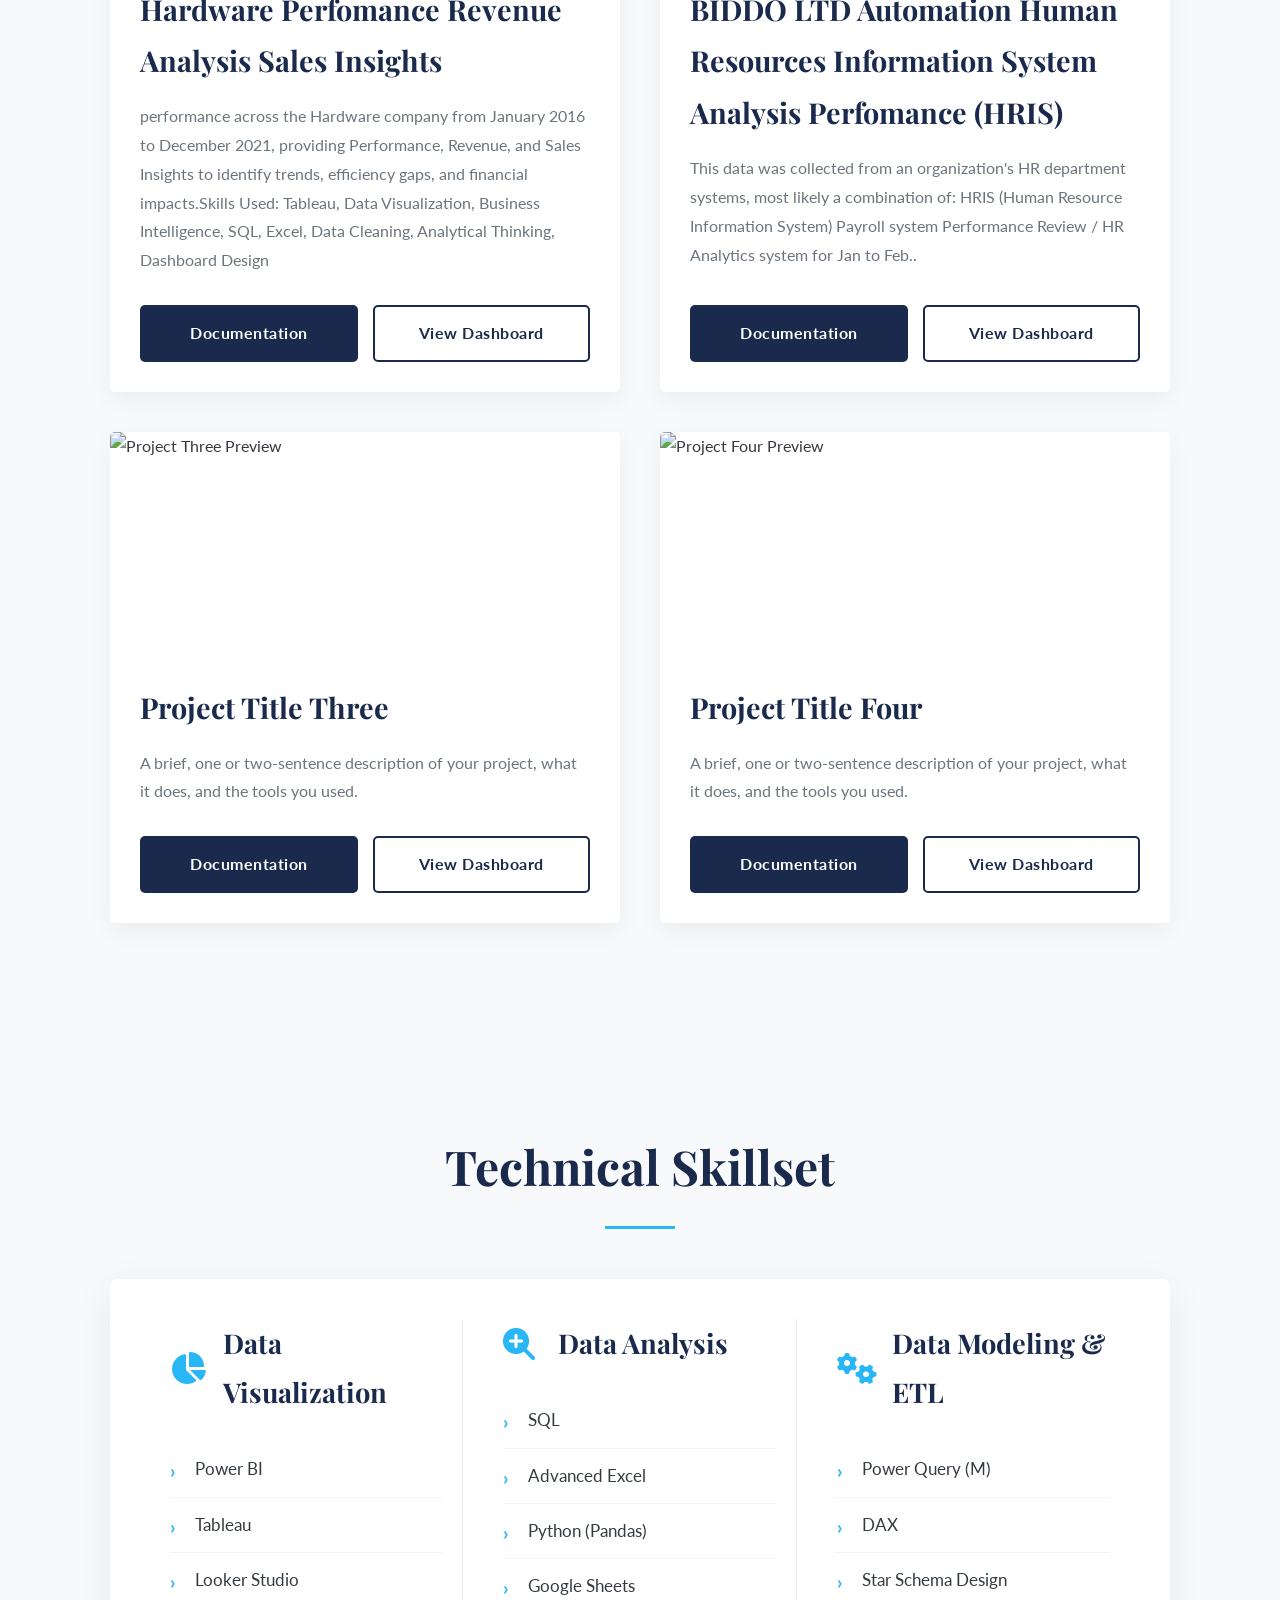
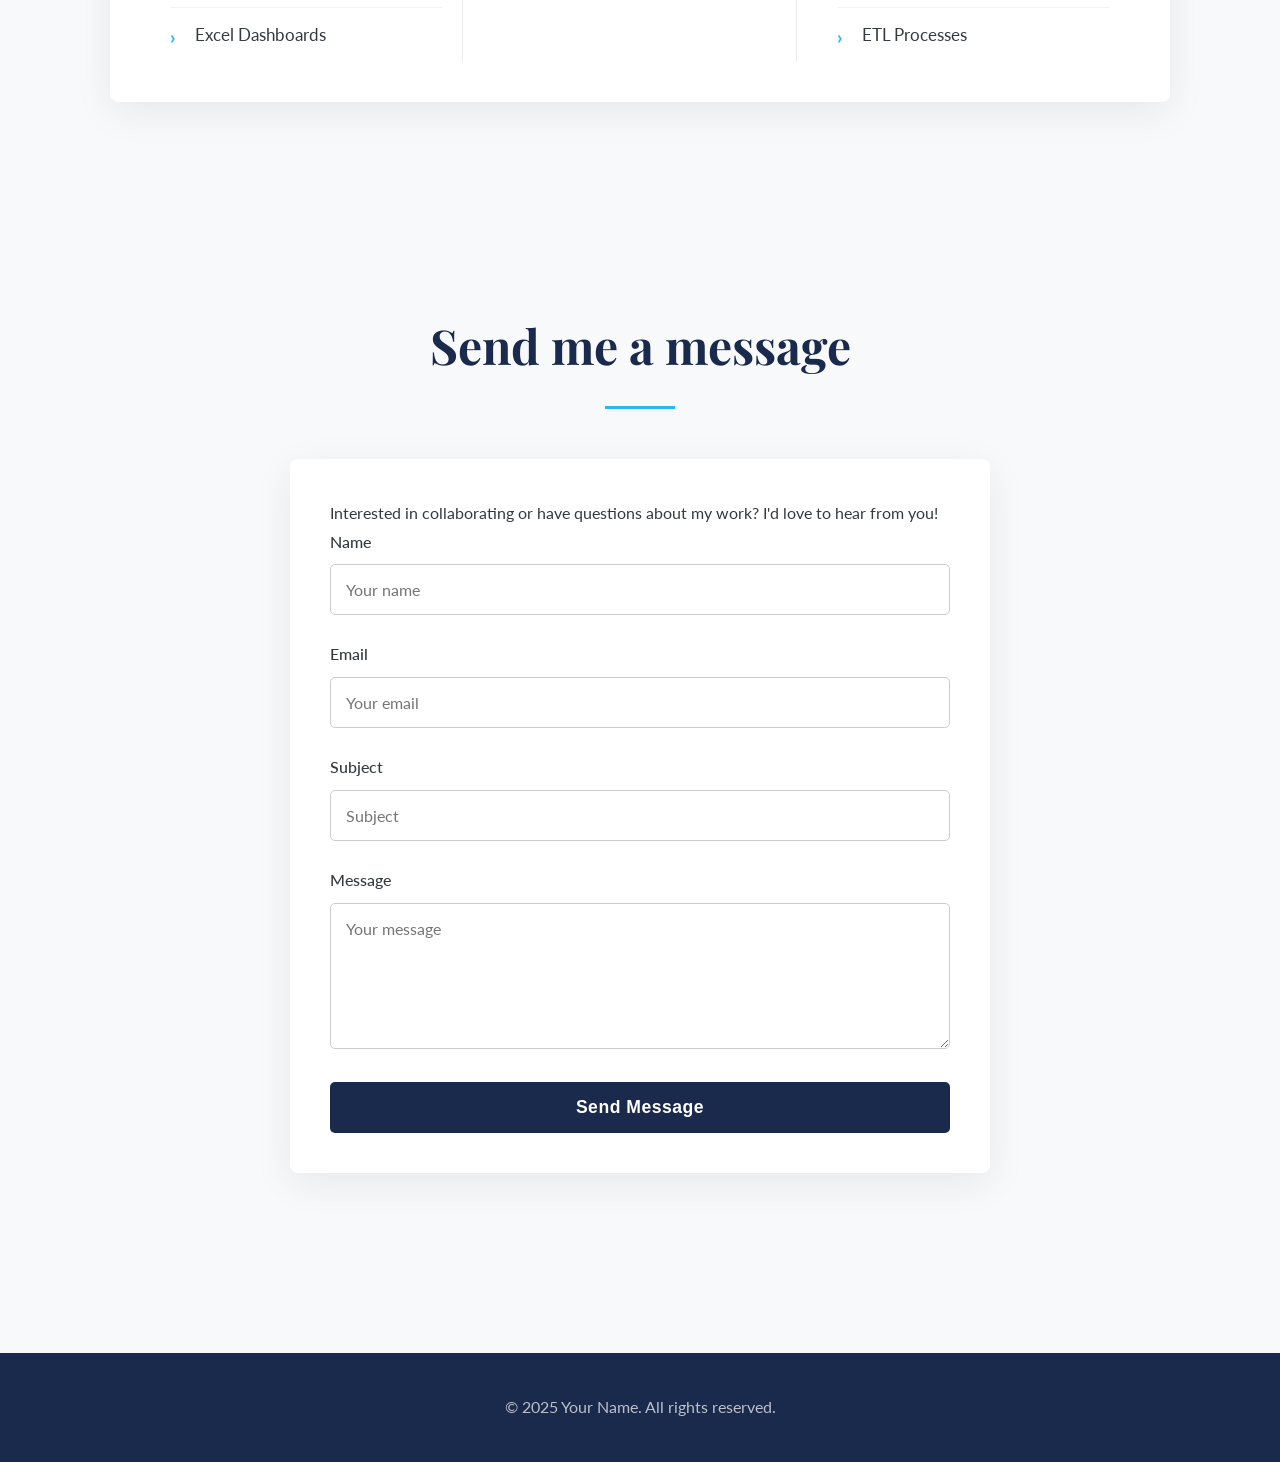
==== commit d5251982: "Update index.html" ====
--- a/index.html
+++ b/index.html
@@ -98,7 +98,7 @@
             <div class="project-card">
                 <img src="assets/images/project-placeholder-2.jpg" alt="Project Two Preview">
                 <div class="project-card-content">
-                    <h3>BIDDO LTD Internal Human Resources Information System (HRIS)roject Title Two</h3>
+                    <h3>BIDDO LTD Automation Human Resources Information System Analysis Perfomance (HRIS)</h3>
                     <p>This data was collected from an organization's HR department systems, most likely a combination of:
 
 HRIS (Human Resource Information System)
@@ -107,8 +107,8 @@
 
 Performance Review / HR Analytics system for Jan to Feb..</p>
                     <div class="project-buttons">
-                        <a href="datascienceportfol.io/kwandazama01" target="_blank" class="btn">Documentation</a>
-                        <a href="datascienceportfol.io/kwandazama01" target="_blank" class="btn btn-secondary">View Dashboard</a>
+                        <a href="https://stingy-raver-376.notion.site/Human-Resources-Information-System-HRIS-293a88a5f57680a6bd19d5e76be952d9?source=copy_link" target="_blank" class="btn">Documentation</a>
+                        <a href="https://public.tableau.com/authoring/KWANDAZAMA/Overview#1" target="_blank" class="btn btn-secondary">View Dashboard</a>
                     </div>
                 </div>
             </div>
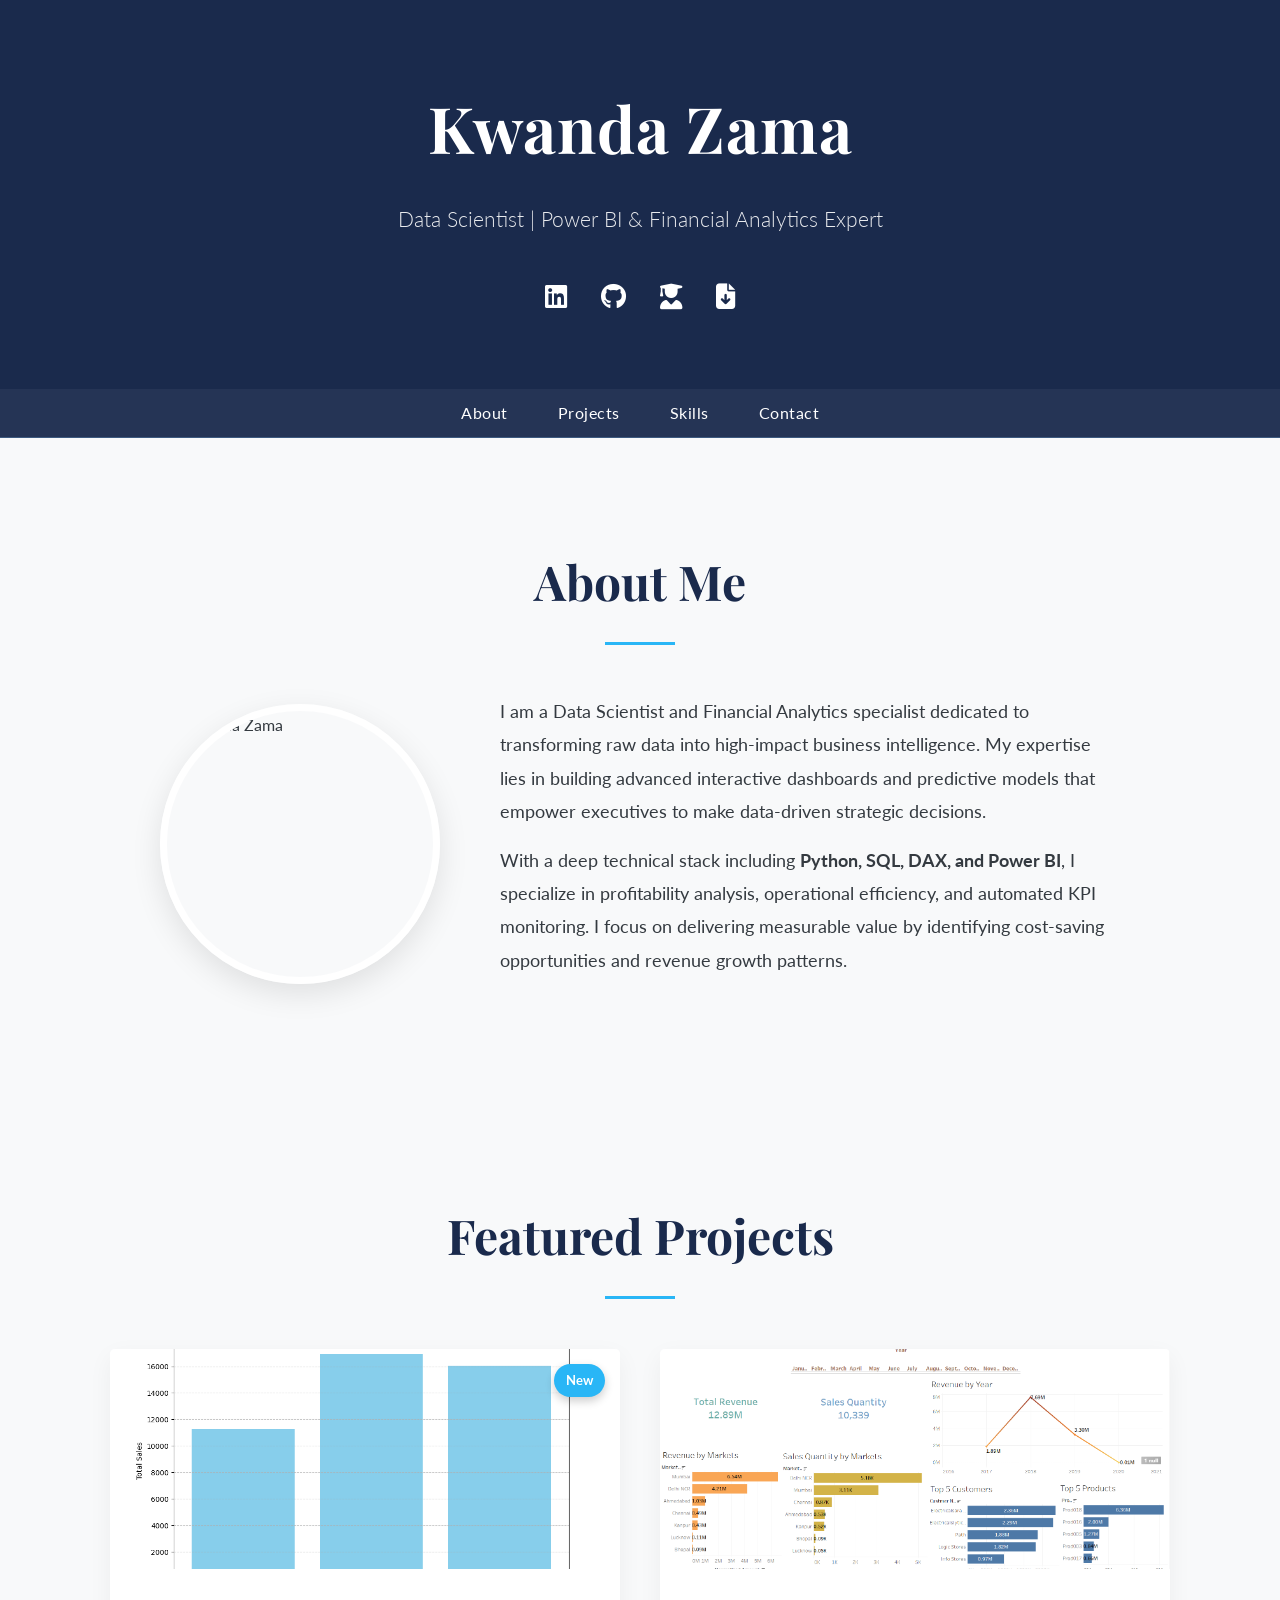
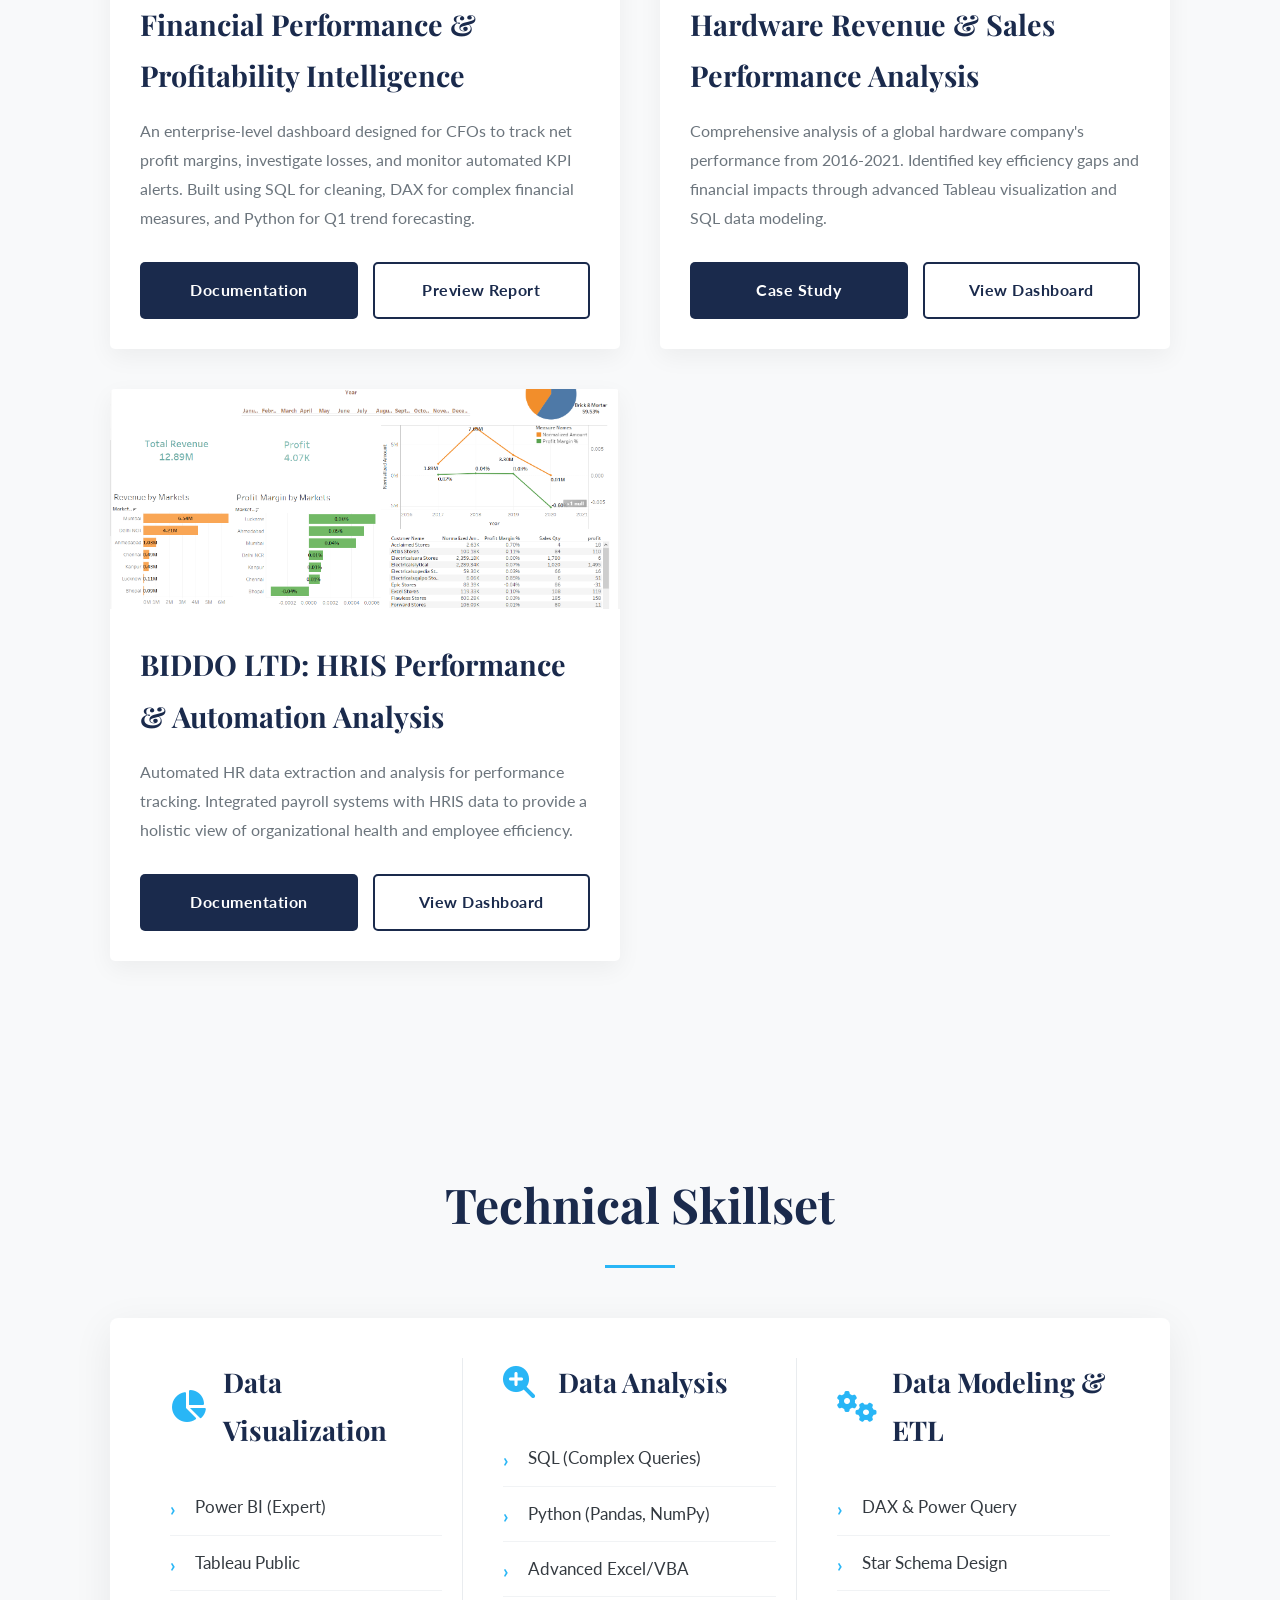
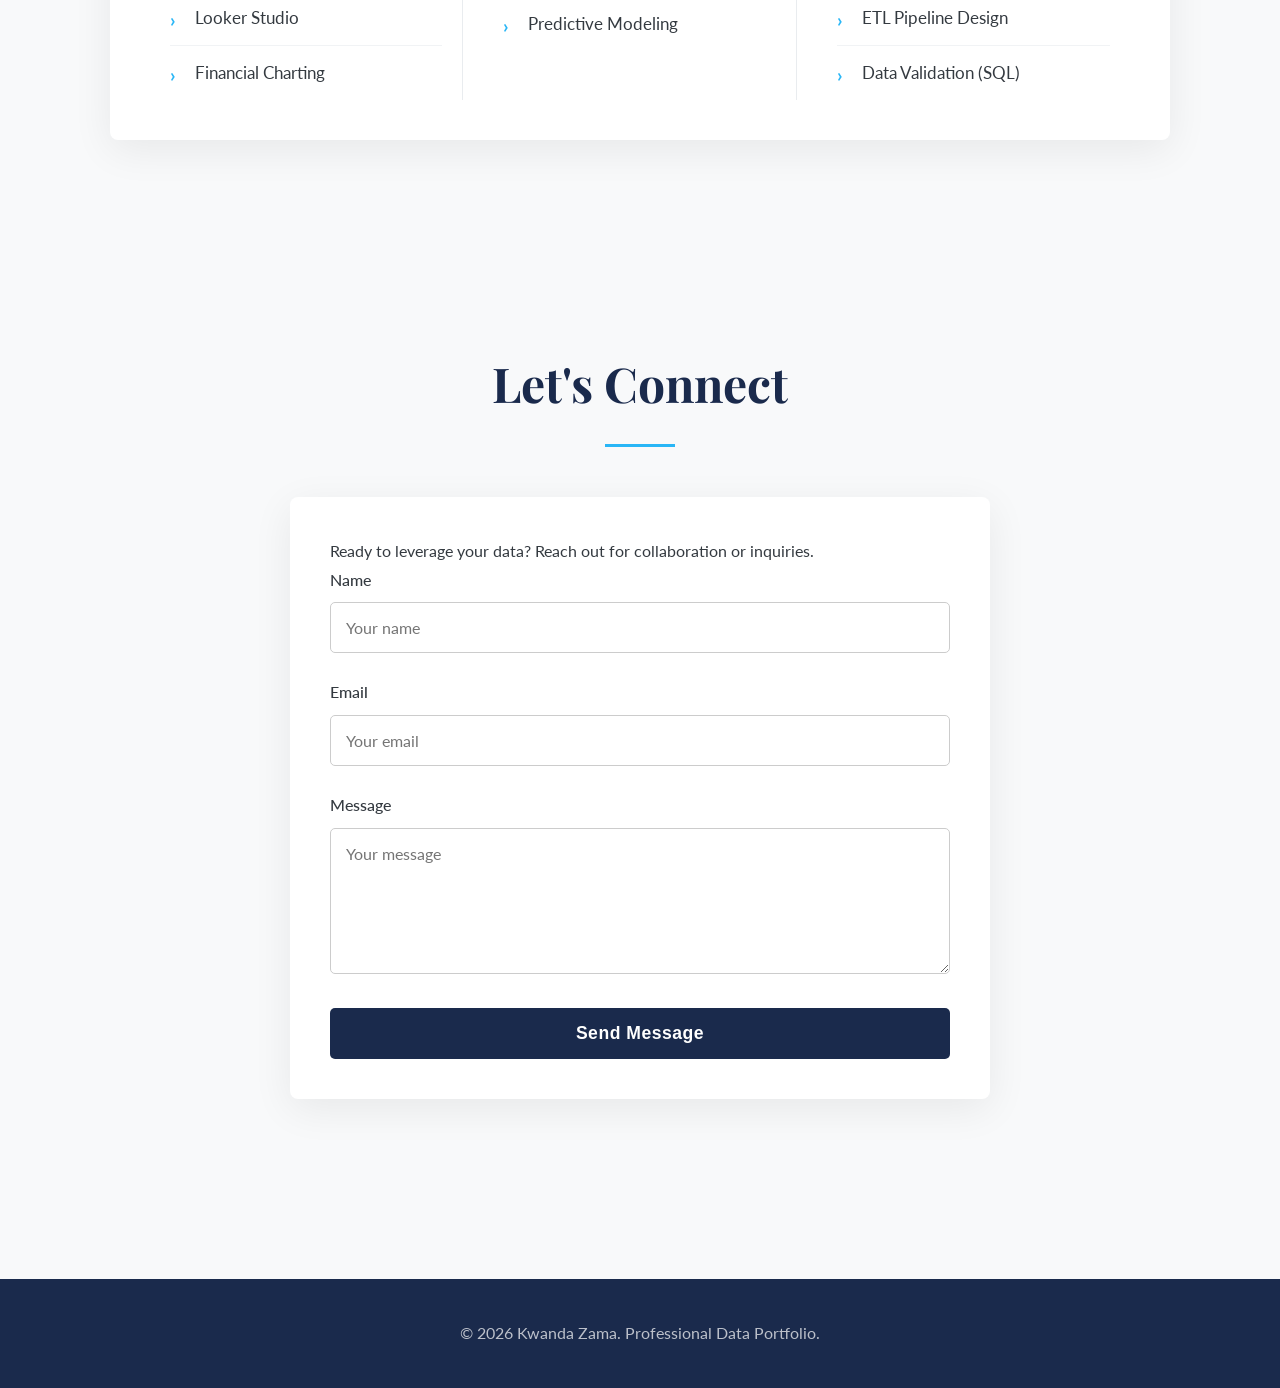
==== commit 1a0523f0: "Optimize portfolio for employability: add financial dashboard, fix branding, and remove placeholders" ====
--- a/index.html
+++ b/index.html
@@ -3,23 +3,18 @@
 <head>
     <meta charset="UTF-8">
     <meta name="viewport" content="width=device-width, initial-scale=1.0">
+    <title>Kwanda Zama | Data Science & Financial Analytics Portfolio</title>
+      
+    <link rel="icon" type="image/png" href="assets/images/favicon-32x32.png">
     
-    <!--💡UPDATE: Change the title to your name-->
-    <title>Kwanda Zama | Data Analysis Portfolio</title>
-      
-    <!--💡UPDATE: Add your favicon here. You can generate one at realfavicongenerator.net-->
-    <link rel="icon" type="image/png" href="/android-chrome-192x192.png>
-    <link rel="apple-touch-icon" href="/android-chrome-192x192.png">
-    
-    <!-- Google Fonts for Elegant Typography -->
+    <!-- Google Fonts -->
     <link rel="preconnect" href="https://fonts.googleapis.com">
     <link rel="preconnect" href="https://fonts.gstatic.com" crossorigin>
     <link href="https://fonts.googleapis.com/css2?family=Lato:wght@300;400;700&family=Playfair+Display:wght@500;700&display=swap" rel="stylesheet">
     
-    <!-- Font Awesome for Icons -->
+    <!-- Font Awesome -->
     <link rel="stylesheet" href="https://cdnjs.cloudflare.com/ajax/libs/font-awesome/6.4.2/css/all.min.css">
     
-    <!-- Your Stylesheet -->
     <link rel="stylesheet" href="assets/css/style.css">
 </head>
 <body>
@@ -27,16 +22,13 @@
 <!-- HEADER SECTION -->
 <header>
     <div class="container">
-        <!--💡UPDATE: Change to your name and title-->
         <h1>Kwanda Zama</h1>
-        <p>Data Analyst | Power BI & Tableau Developer | Data Scientist </p>
+        <p>Data Scientist | Power BI & Financial Analytics Expert</p>
         <div class="social-links">
-            <!--💡UPDATE: Add your social media links and CV file-->
-            <a href="www.linkedin.com/in/kwanda-zama" target="_blank" title="LinkedIn"><i class="fab fa-linkedin"></i></a>
-            <a href="umshana-star" target="_blank" title="GitHub"><i class="fab fa-github"></i></a>
-            <a href="https://datascienceportfol.io/kwandazama01" target="_blank" title="Portfolio">
-    <i class="fas fa-user-graduate"></i>
-            <a href="assets/Your_Name_CV.pdf" download title="Download CV"><i class="fas fa-file-arrow-down"></i></a>
+            <a href="https://www.linkedin.com/in/kwanda-zama" target="_blank" title="LinkedIn"><i class="fab fa-linkedin"></i></a>
+            <a href="https://github.com/umshana-star" target="_blank" title="GitHub"><i class="fab fa-github"></i></a>
+            <a href="https://datascienceportfol.io/kwandazama01" target="_blank" title="Portfolio"><i class="fas fa-user-graduate"></i></a>
+            <a href="assets/Kwanda_Zama_CV.pdf" download title="Download CV"><i class="fas fa-file-arrow-down"></i></a>
         </div>
     </div>
 </header>
@@ -58,13 +50,10 @@
     <div class="container">
         <h2>About Me</h2>
         <div class="about-content">
-            <!--💡UPDATE: Change the image to your own profile photo in assets/images/-->
             <img src="assets/images/profile-placeholder.jpg" alt="Kwanda Zama" class="profile-photo">
             <div class="about-text">
-                <!--💡UPDATE: Write your own 'About Me' text here-->
-                <p>I’m an LLM and Data Scientist with expertise in transforming complex datasets into actionable insights. My work focuses on developing interactive dashboards, predictive models, and data-driven reports that support strategic decision-making.
-
-With advanced proficiency in Python, SQL, Power BI, Tableau, and data modeling, I specialize in uncovering patterns and trends that drive business performance. This portfolio showcases my ability to combine data science, analytics, and machine learning to deliver measurable value across various industries 
+                <p>I am a Data Scientist and Financial Analytics specialist dedicated to transforming raw data into high-impact business intelligence. My expertise lies in building advanced interactive dashboards and predictive models that empower executives to make data-driven strategic decisions.</p>
+                <p>With a deep technical stack including <strong>Python, SQL, DAX, and Power BI</strong>, I specialize in profitability analysis, operational efficiency, and automated KPI monitoring. I focus on delivering measurable value by identifying cost-saving opportunities and revenue growth patterns.</p>
             </div>
         </div>
     </div>
@@ -73,68 +62,45 @@
 <!-- PROJECTS SECTION -->
 <section id="projects" class="section">
     <div class="container">
-        <h2>My Projects</h2>
+        <h2>Featured Projects</h2>
         <div class="projects-grid">
 
-            <!--💡UPDATE: Replace this with your own project. Add as many as you like!-->
-            <!-- Project 1 -->
-             <div class="project-card">
-                <!--💡UPDATE: Add a preview image of your project to assets/images/ -->
-                <img src="assets/images/project-Tableau Dashbpard Revenue Analysis.png" alt="Project One Preview">
+            <!-- Project 1: Financial Analytics (NEW) -->
+            <div class="project-card">
+                <div class="project-tag">New</div>
+                <img src="assets/images/Sales_Trend_Q1.png" alt="Financial Analytics Preview">
                 <div class="project-card-content">
-                    <h3>Hardware Perfomance Revenue Analysis Sales Insights</h3>
-                    <p>performance across the Hardware company from January 2016 to December 2021, providing Performance, Revenue, and Sales Insights to identify trends, efficiency gaps, and financial impacts.Skills Used:
-Tableau, Data Visualization, Business Intelligence, SQL, Excel, Data Cleaning, Analytical Thinking, Dashboard Design</p>
+                    <h3>Financial Performance & Profitability Intelligence</h3>
+                    <p>An enterprise-level dashboard designed for CFOs to track net profit margins, investigate losses, and monitor automated KPI alerts. Built using SQL for cleaning, DAX for complex financial measures, and Python for Q1 trend forecasting.</p>
                     <div class="project-buttons">
-                        <!--💡UPDATE: Add link to your project's code/documentation on GitHub-->
-                        <a href="https://www.notion.so/Hardware-Performance-Revenue-Analysis-Sales-Insights-28ba88a5f576804d8f1fcf056dbfce62?source=copy_link" target="_blank" class="btn">Documentation</a>
-                        <!--💡UPDATE: Add link to your live dashboard (e.g., Power BI, Tableau Public)-->
-                        <a href="https://public.tableau.com/views/SalesInsights-DataAnalysisProjectusingTableau_17603143192920/Dashboard-RevenueAnalysis?:language=en-US&publish=yes&:sid=&:redirect=auth&:display_count=n&:origin=viz_share_link" target="_blank" class="btn btn-secondary">View Dashboard</a>
+                        <a href="https://github.com/umshana-star/umshana-star.github.io/tree/main/Financial_Analytics_Dashboard" target="_blank" class="btn">Documentation</a>
+                        <a href="Financial_Analytics_Dashboard/docs/Sales_Trend_Q1.png" target="_blank" class="btn btn-secondary">Preview Report</a>
                     </div>
                 </div>
             </div>
 
-            <!-- Project 2 -->
-            <div class="project-card">
-                <img src="assets/images/project-placeholder-2.jpg" alt="Project Two Preview">
+            <!-- Project 2: Hardware Revenue -->
+             <div class="project-card">
+                <img src="assets/images/Tableau Dashbpard Revenue Analysis.png" alt="Revenue Analysis Preview">
                 <div class="project-card-content">
-                    <h3>BIDDO LTD Automation Human Resources Information System Analysis Perfomance (HRIS)</h3>
-                    <p>This data was collected from an organization's HR department systems, most likely a combination of:
-
-HRIS (Human Resource Information System)
-
-Payroll system
-
-Performance Review / HR Analytics system for Jan to Feb..</p>
+                    <h3>Hardware Revenue & Sales Performance Analysis</h3>
+                    <p>Comprehensive analysis of a global hardware company's performance from 2016-2021. Identified key efficiency gaps and financial impacts through advanced Tableau visualization and SQL data modeling.</p>
                     <div class="project-buttons">
-                        <a href="https://stingy-raver-376.notion.site/Human-Resources-Information-System-HRIS-293a88a5f57680a6bd19d5e76be952d9?source=copy_link" target="_blank" class="btn">Documentation</a>
-                        <a href="https://public.tableau.com/authoring/KWANDAZAMA/Overview#1" target="_blank" class="btn btn-secondary">View Dashboard</a>
+                        <a href="https://www.notion.so/Hardware-Performance-Revenue-Analysis-Sales-Insights-28ba88a5f576804d8f1fcf056dbfce62" target="_blank" class="btn">Case Study</a>
+                        <a href="https://public.tableau.com/views/SalesInsights-DataAnalysisProjectusingTableau_17603143192920/Dashboard-RevenueAnalysis" target="_blank" class="btn btn-secondary">View Dashboard</a>
                     </div>
                 </div>
             </div>
 
-            <!-- Project 3 -->
+            <!-- Project 3: HRIS Automation -->
             <div class="project-card">
-                <img src="assets/images/project-placeholder-3.jpg" alt="Project Three Preview">
+                <img src="assets/images/Tableau Dashbpard Profit Analysis.png" alt="HRIS Analysis Preview">
                 <div class="project-card-content">
-                    <h3>Project Title Three</h3>
-                    <p>A brief, one or two-sentence description of your project, what it does, and the tools you used.</p>
+                    <h3>BIDDO LTD: HRIS Performance & Automation Analysis</h3>
+                    <p>Automated HR data extraction and analysis for performance tracking. Integrated payroll systems with HRIS data to provide a holistic view of organizational health and employee efficiency.</p>
                     <div class="project-buttons">
-                        <a href="datascienceportfol.io/kwandazama01" target="_blank" class="btn">Documentation</a>
-                        <a href="datascienceportfol.io/kwandazama01" target="_blank" class="btn btn-secondary">View Dashboard</a>
-                    </div>
-                </div>
-            </div>
-
-            <!-- Project 4 -->
-            <div class="project-card">
-                <img src="assets/images/project-placeholder-4.jpg" alt="Project Four Preview">
-                <div class="project-card-content">
-                    <h3>Project Title Four</h3>
-                    <p>A brief, one or two-sentence description of your project, what it does, and the tools you used.</p>
-                    <div class="project-buttons">
-                        <a href="datascienceportfol.io/kwandazama01" target="_blank" class="btn">Documentation</a>
-                        <a href="datascienceportfol.io/kwandazama01" target="_blank" class="btn btn-secondary">View Dashboard</a>
+                        <a href="https://stingy-raver-376.notion.site/Human-Resources-Information-System-HRIS-293a88a5f57680a6bd19d5e76be952d9" target="_blank" class="btn">Documentation</a>
+                        <a href="https://public.tableau.com/authoring/KWANDAZAMA/Overview#1" target="_blank" class="btn btn-secondary">View Dashboard</a>
                     </div>
                 </div>
             </div>
@@ -148,64 +114,52 @@
     <div class="container">
         <h2>Technical Skillset</h2>
         <div class="skills-table">
-            
-            <!--💡UPDATE: Customize your skills in each category-->
-            <!-- Column 1: Data Visualization -->
             <div class="skill-column">
                 <div class="skill-header">
                     <i class="fas fa-chart-pie"></i>
                     <h3>Data Visualization</h3>
                 </div>
                 <ul class="skill-list">
-                    <li>Power BI</li>
-                    <li>Tableau</li>
+                    <li>Power BI (Expert)</li>
+                    <li>Tableau Public</li>
                     <li>Looker Studio</li>
-                    <li>Excel Dashboards</li>
+                    <li>Financial Charting</li>
                 </ul>
             </div>
-
-            <!-- Column 2: Data Analysis -->
             <div class="skill-column">
                 <div class="skill-header">
                     <i class="fas fa-search-plus"></i>
                     <h3>Data Analysis</h3>
                 </div>
                 <ul class="skill-list">
-                    <li>SQL</li>
-                    <li>Advanced Excel</li>
-                    <li>Python (Pandas)</li>
-                    <li>Google Sheets</li>
+                    <li>SQL (Complex Queries)</li>
+                    <li>Python (Pandas, NumPy)</li>
+                    <li>Advanced Excel/VBA</li>
+                    <li>Predictive Modeling</li>
                 </ul>
             </div>
-
-            <!-- Column 3: Data Modeling & ETL -->
             <div class="skill-column">
                 <div class="skill-header">
                     <i class="fas fa-cogs"></i>
                     <h3>Data Modeling & ETL</h3>
                 </div>
                 <ul class="skill-list">
-                    <li>Power Query (M)</li>
-                    <li>DAX</li>
+                    <li>DAX & Power Query</li>
                     <li>Star Schema Design</li>
-                    <li>ETL Processes</li>
+                    <li>ETL Pipeline Design</li>
+                    <li>Data Validation (SQL)</li>
                 </ul>
             </div>
-
         </div>
     </div>
 </section>
 
-<!-- CONTACT FORM SECTION -->
+<!-- CONTACT SECTION -->
 <section id="contact" class="section">
     <div class="container">
-        <h2>Send me a message</h2>
-        
-        <!--💡UPDATE: Go to formsubmit.co and replace the email with your own-->
-        <form action="https://formsubmit.co/your-email@example.com" method="POST" class="contact-form">
-            <p> Interested in collaborating or have questions about my work? I'd love to hear from you!</p>
-
-            <!-- Form Fields -->
+        <h2>Let's Connect</h2>
+        <form action="https://formsubmit.co/kwandazama01@gmail.com" method="POST" class="contact-form">
+            <p>Ready to leverage your data? Reach out for collaboration or inquiries.</p>
             <div class="form-group">
                 <label for="name">Name</label>
                 <input type="text" name="name" id="name" placeholder="Your name" required>
@@ -215,17 +169,10 @@
                 <input type="email" name="email" id="email" placeholder="Your email" required>
             </div>
             <div class="form-group">
-                <label for="subject">Subject</label>
-                <input type="text" name="subject" id="subject" placeholder="Subject" required>
-            </div>
-            <div class="form-group">
                 <label for="message">Message</label>
                 <textarea name="message" id="message" rows="6" placeholder="Your message" required></textarea>
             </div>
-            
-            <!-- Submit Button -->
             <button type="submit" class="btn">Send Message</button>
-
         </form>
     </div>
 </section>
@@ -233,12 +180,10 @@
 <!-- FOOTER -->
 <footer>
     <div class="container">
-        <!--💡UPDATE: Change the year and your name-->
-        <p>&copy; 2025 Your Name. All rights reserved.</p>
+        <p>&copy; 2026 Kwanda Zama. Professional Data Portfolio.</p>
     </div>
 </footer>
 
 <script src="assets/js/main.js"></script>
-
 </body>
 </html>
--- a/assets/css/style.css
+++ b/assets/css/style.css
@@ -208,6 +208,21 @@
     transition: transform 0.4s ease, box-shadow 0.4s ease;
     display: flex;
     flex-direction: column;
+    position: relative; /* Added for tag positioning */
+}
+
+.project-tag {
+    position: absolute;
+    top: 15px;
+    right: 15px;
+    background: var(--accent-color);
+    color: var(--white-color);
+    padding: 5px 12px;
+    font-size: 0.8rem;
+    font-weight: 700;
+    border-radius: 20px;
+    z-index: 10;
+    box-shadow: 0 4px 10px rgba(0, 0, 0, 0.2);
 }
 
 .project-card:hover {
